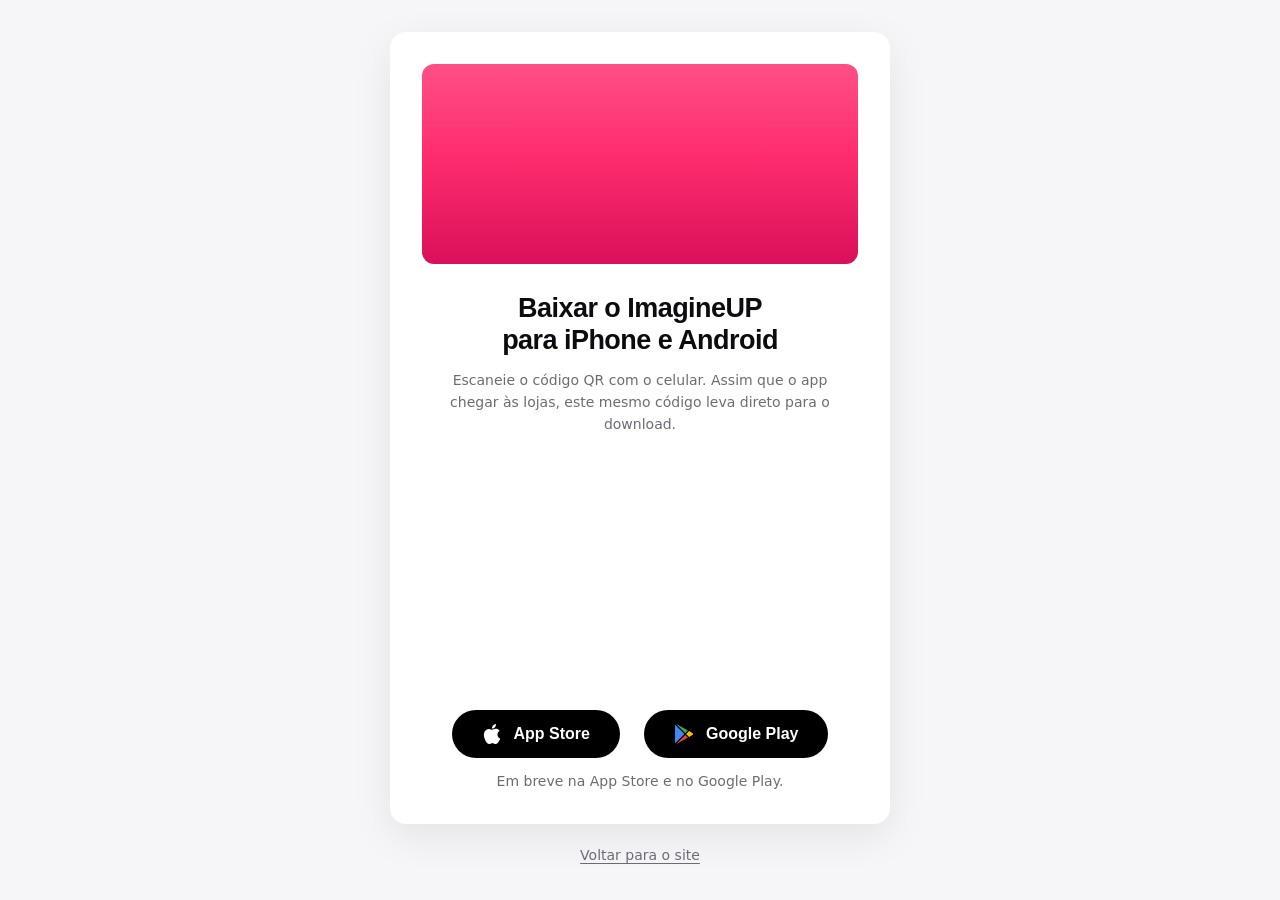
==== site/baixar/index.html @ e1087f92 "Links do app abrem a página Baixar, com o código de convite (UP-49) Os links de post, artista, agend" ====
<!doctype html>
<html lang="pt-BR">
<head>
  <meta charset="utf-8">
  <meta name="viewport" content="width=device-width, initial-scale=1">
  <title>Baixar o ImagineUP para iPhone e Android</title>
  <meta name="description" content="Baixe o ImagineUP, a central de fãs oficial dos artistas da Imagine Music, para iPhone e Android.">
  <meta name="theme-color" content="#F6F6F8">
  <link rel="icon" href="../assets/favicon.png" type="image/png" sizes="96x96">
  <link rel="apple-touch-icon" href="../apple-touch-icon.png">
  <link rel="manifest" href="../manifest.webmanifest">
  <meta property="og:type" content="website">
  <meta property="og:site_name" content="ImagineUP">
  <meta property="og:locale" content="pt_BR">
  <meta property="og:title" content="Baixar o ImagineUP para iPhone e Android">
  <meta property="og:description" content="Baixe o ImagineUP, a central de fãs oficial dos artistas da Imagine Music, para iPhone e Android.">
  <meta property="og:image" content="https://imagineup-painel.vercel.app/assets/compartilhar.jpg">
  <meta property="og:image:width" content="1200">
  <meta property="og:image:height" content="630">
  <meta property="og:image:alt" content="Seu fandom vale pontos: três celulares com telas do app ImagineUP">
  <meta name="twitter:card" content="summary_large_image">
  <link rel="preload" href="../assets/fontes/manrope.woff2" as="font" type="font/woff2" crossorigin>
  <link rel="preload" href="../assets/fontes/sora.woff2" as="font" type="font/woff2" crossorigin>
  <link rel="stylesheet" href="../assets/site.css">
</head>
<body class="download-page">
  <main class="baixar">
    <section class="download-card">
      <div class="download-banner" aria-hidden="true"><span class="seta"></span></div>
      <h1>Baixar o ImagineUP para iPhone e Android</h1>
      <p>Escaneie o código QR com o celular. Assim que o app chegar às lojas, este mesmo código leva direto para o download.</p>
      <div id="convite" class="download-convite" hidden>
        <p class="download-convite-titulo">Seu código de convite</p>
        <p id="convite-codigo" class="download-convite-codigo"></p>
        <button type="button" id="convite-copiar" class="download-convite-copiar">Copiar código</button>
        <p class="download-convite-dica">Ao criar sua conta no app, digite este código no campo “Código de convite”.</p>
        <p id="convite-aviso" class="download-convite-aviso" role="status"></p>
      </div>
      <div id="qr" class="download-qr" role="img" aria-label="Código QR que abre esta página no celular"></div>
      <div class="loja-pills">
        <a class="loja-pill" data-loja="ios">
          <svg viewBox="0 0 24 24" fill="#fff" aria-hidden="true"><path d="M12.152 6.896c-.948 0-2.415-1.078-3.96-1.04-2.04.027-3.91 1.183-4.961 3.014-2.117 3.675-.546 9.103 1.519 12.09 1.013 1.454 2.208 3.09 3.792 3.039 1.52-.065 2.09-.987 3.935-.987 1.831 0 2.35.987 3.96.948 1.637-.026 2.676-1.48 3.676-2.948 1.156-1.688 1.636-3.325 1.662-3.415-.039-.013-3.182-1.221-3.22-4.857-.026-3.04 2.48-4.494 2.597-4.559-1.429-2.09-3.623-2.324-4.39-2.376-2-.156-3.675 1.09-4.61 1.09zM15.53 3.83c.843-1.012 1.4-2.427 1.245-3.83-1.207.052-2.662.805-3.532 1.818-.78.896-1.454 2.338-1.273 3.714 1.338.104 2.715-.688 3.559-1.701"/></svg>
          App Store
        </a>
        <a class="loja-pill" data-loja="android">
          <svg viewBox="0 0 24 24" aria-hidden="true"><path fill="#4285F4" d="M1.337.924a1.486 1.486 0 0 0-.112.568v21.017c0 .217.045.419.124.6l11.155-11.087L1.337.924z"/><path fill="#34A853" d="M13.544 10.989l3.258-3.238L3.45.195a1.466 1.466 0 0 0-.946-.179l11.04 10.973z"/><path fill="#EA4335" d="M13.544 13.056l-11 10.933c.298.036.612-.016.906-.183l13.324-7.54-3.23-3.21z"/><path fill="#FBBC04" d="M22.018 13.298l-3.919 2.218-3.515-3.493 3.543-3.521 3.891 2.202a1.49 1.49 0 0 1 0 2.594z"/></svg>
          Google Play
        </a>
      </div>
      <p id="nota-lojas" class="download-nota">Em breve na App Store e no Google Play.</p>
    </section>
    <a class="download-voltar" href="../">Voltar para o site</a>
  </main>

  <script src="../assets/qrcode.min.js"></script>
  <script>
    // Links das lojas: preencher quando o app for publicado. Com eles preenchidos,
    // quem abre esta página (ou escaneia o QR) no celular vai direto para a loja
    // certa, e os botões passam a funcionar.
    const LOJAS = {
      ios: '',
      android: '',
    };

    // O código de convite que veio no link (?ref=), como o app e o servidor
    // aceitam: sem espaços nem hífens, em maiúsculas, de 3 a 64 letras, números
    // ou _ (o normalizeInviteCode do app). Fora disso, nenhum código.
    function codigoDoConvite() {
      const bruto = new URLSearchParams(location.search).get('ref');
      if (!bruto) return null;
      const compacto = bruto.replace(/[\s-]+/g, '');
      return /^[A-Za-z0-9_]{3,64}$/.test(compacto) ? compacto.toUpperCase() : null;
    }

    // Os links de post, artista, agenda e fã-clube que o app compartilha caem
    // aqui (site/vercel.json) até o app abrir direto pelo domínio. Sem o app
    // aberto pelo link, quem chega precisa ver o código para digitar no
    // cadastro, senão o convite se perde.
    function mostrarConvite(codigo) {
      document.getElementById('convite-codigo').textContent = codigo;
      document.getElementById('convite').hidden = false;
      const aviso = document.getElementById('convite-aviso');
      document.getElementById('convite-copiar').addEventListener('click', () => {
        if (!navigator.clipboard) { aviso.textContent = 'Selecione o código acima para copiar.'; return; }
        navigator.clipboard.writeText(codigo).then(
          () => { aviso.textContent = 'Código copiado.'; },
          () => { aviso.textContent = 'Selecione o código acima para copiar.'; },
        );
      });
    }

    (() => {
      const codigo = codigoDoConvite();
      if (codigo) mostrarConvite(codigo);

      const ua = navigator.userAgent;
      const ehIOS = /iPhone|iPad|iPod/.test(ua) || (navigator.platform === 'MacIntel' && navigator.maxTouchPoints > 1);
      const ehAndroid = /Android/.test(ua);
      // Com um código no link, a página fica: a pessoa vê o código antes de ir
      // à loja, e os botões levam a ela.
      if (!codigo && ehIOS && LOJAS.ios) { location.replace(LOJAS.ios); return; }
      if (!codigo && ehAndroid && LOJAS.android) { location.replace(LOJAS.android); return; }

      for (const botao of document.querySelectorAll('.loja-pill')) {
        const link = LOJAS[botao.dataset.loja];
        if (link) botao.href = link;
        else botao.setAttribute('aria-disabled', 'true');
      }
      if (LOJAS.ios && LOJAS.android) document.getElementById('nota-lojas').hidden = true;

      // O QR aponta para esta própria página, então vale em qualquer domínio
      // em que o site for publicado. Com o código, ele vai junto para o celular.
      const pagina = location.href.split('#')[0].split('?')[0];
      const destino = codigo ? `${pagina}?ref=${encodeURIComponent(codigo)}` : pagina;
      window.QRCode.toString(destino, {
        type: 'svg',
        margin: 0,
        errorCorrectionLevel: 'M',
        color: { dark: '#0B0B10', light: '#FFFFFF' },
      }).then((svg) => { document.getElementById('qr').innerHTML = svg; });
    })();
  </script>
</body>
</html>
---- site/assets/site.css ----
/* ImagineUP · site público (home, política de privacidade e termos de uso).
   Layout claro inspirado no site do GymRats; cores e fontes do app:
   rosa #FF2D6F, verde-limão #D6FF3F, escuro #0B0B10, Sora nos títulos e
   Manrope no texto. O iPhone vem do VitrineUP (iphone-modelo), convertido
   para unidades de contêiner para escalar em qualquer largura. */

/* Fontes servidas pelo próprio site, no lugar do Google Fonts: um arquivo
   variável de cada família, só com os caracteres latinos, que cobrem o
   português. Menos uma conexão antes de pintar a tela, e o IP de quem visita
   não vai para o Google. Licença SIL OFL 1.1 (fontes/LICENCA.txt). */
@font-face {
  font-family: Manrope;
  font-style: normal;
  font-weight: 400 800;
  font-display: swap;
  src: url(fontes/manrope.woff2) format("woff2");
  unicode-range: U+0000-00FF, U+0131, U+0152-0153, U+02BB-02BC, U+02C6, U+02DA, U+02DC, U+0304, U+0308, U+0329, U+2000-206F, U+20AC, U+2122, U+2191, U+2193, U+2212, U+2215, U+FEFF, U+FFFD;
}

@font-face {
  font-family: Sora;
  font-style: normal;
  font-weight: 700 800;
  font-display: swap;
  src: url(fontes/sora.woff2) format("woff2");
  unicode-range: U+0000-00FF, U+0131, U+0152-0153, U+02BB-02BC, U+02C6, U+02DA, U+02DC, U+0304, U+0308, U+0329, U+2000-206F, U+20AC, U+2122, U+2191, U+2193, U+2212, U+2215, U+FEFF, U+FFFD;
}

:root {
  color-scheme: light;
  --bg: #f6f6f8;
  --surface: #ffffff;
  --border: #e5e5eb;
  --ink: #0b0b10;
  --ink-2: #3b3b45;
  --ink-3: #6c6c78;
  --pink: #ff2d6f;        /* marca: áreas grandes, faixa e formas */
  --pink-strong: #d9105a; /* texto e botões sobre fundo claro: 4,65:1 no fundo e 5:1 no branco (AA) */
  --lime: #d6ff3f;
  --dark: #0b0b10;
  --gutter: 16px;
  --measure: 760px;
  --wide: 1120px;
}

*,
*::before,
*::after {
  box-sizing: border-box;
}

html {
  -webkit-text-size-adjust: 100%;
  scroll-behavior: smooth;
  scroll-padding-top: 96px;
  overflow-x: clip;
}

body {
  margin: 0;
  overflow-x: clip;
  background: var(--bg);
  color: var(--ink-2);
  font: 400 16px/1.7 Manrope, system-ui, -apple-system, "Segoe UI", sans-serif;
  overflow-wrap: break-word;
}

img {
  display: block;
  max-width: 100%;
}

a {
  color: var(--pink-strong);
  text-decoration: underline;
  text-underline-offset: 3px;
  text-decoration-thickness: 1px;
}

a:hover {
  color: var(--ink);
}

a:focus-visible,
.btn:focus-visible {
  outline: 2px solid var(--ink);
  outline-offset: 3px;
  border-radius: 6px;
}

strong {
  color: var(--ink);
  font-weight: 700;
}

.skip-link {
  position: absolute;
  left: var(--gutter);
  top: -48px;
  z-index: 50;
  padding: 8px 14px;
  border-radius: 10px;
  background: var(--ink);
  color: #fff;
  font-weight: 700;
  text-decoration: none;
}

.skip-link:focus {
  top: 12px;
}

.wrap {
  width: 100%;
  max-width: calc(var(--measure) + 2 * var(--gutter));
  margin: 0 auto;
  padding: 0 var(--gutter);
}

.wrap--wide {
  max-width: calc(var(--wide) + 2 * var(--gutter));
}

/* Botões */

.btn {
  display: inline-flex;
  align-items: center;
  gap: 8px;
  padding: 13px 26px;
  border-radius: 999px;
  background: var(--pink-strong);
  color: #fff;
  font: 800 17px/1 Manrope, sans-serif;
  text-decoration: none;
  transition: background 0.15s ease, transform 0.15s ease;
}

.btn:hover {
  background: #c40c4f;
  color: #fff;
  transform: translateY(-1px);
}

.btn--sm {
  padding: 10px 18px;
  font-size: 14px;
}

/* botão branco sobre o fundo claro, como o "Explorar recursos" */
.btn--claro {
  background: var(--surface);
  color: var(--ink);
  box-shadow: 0 1px 2px rgba(11, 11, 16, 0.06);
}

.btn--claro:hover {
  background: var(--surface);
  color: var(--ink);
  box-shadow: 0 8px 20px rgba(11, 11, 16, 0.1);
}

/* Pulso discreto: um brilho rosa sai da borda do botão, se afasta e some, e
   o botão fica parado. A sombra só existe do lado de fora da borda, então a
   cor do botão não muda. */
.btn--pulso {
  position: relative;
  isolation: isolate;
}

.btn--pulso::before {
  content: "";
  position: absolute;
  inset: 0;
  z-index: -1;
  border-radius: inherit;
  animation: pulso 2.8s cubic-bezier(0.22, 1, 0.36, 1) infinite;
}

@keyframes pulso {
  0% {
    box-shadow: 0 0 0 0 rgba(255, 45, 111, 0.3);
  }

  70%,
  100% {
    box-shadow: 0 0 6px 14px rgba(255, 45, 111, 0);
  }
}

@media (prefers-reduced-motion: reduce) {
  .btn--pulso::before {
    animation: none;
  }
}

/* Cabeçalho */

.site-header {
  position: sticky;
  top: 0;
  z-index: 30;
  background: rgba(246, 246, 248, 0.86);
  backdrop-filter: blur(12px);
  -webkit-backdrop-filter: blur(12px);
}

.site-header-inner {
  display: grid;
  grid-template-columns: 1fr auto;
  align-items: center;
  gap: 16px;
  min-height: 72px;
}

.lockup {
  display: inline-flex;
  align-items: flex-end;
  gap: 6px;
  justify-self: start;
  text-decoration: none;
}

.lockup img {
  height: 17px;
  width: auto;
  filter: brightness(0); /* o logo original é branco */
}

.lockup span {
  font: 800 17px/1 Sora, Manrope, sans-serif;
  color: var(--pink-strong);
  letter-spacing: -0.4px;
}

.site-nav {
  display: none;
  gap: 8px;
}

.site-nav a {
  padding: 8px 12px;
  border-radius: 999px;
  color: var(--ink-2);
  font-size: 15px;
  font-weight: 600;
  text-decoration: none;
}

.site-nav a:hover {
  color: var(--ink);
  background: rgba(11, 11, 16, 0.05);
}

.site-nav a[aria-current="page"] {
  color: var(--ink);
  background: rgba(11, 11, 16, 0.07);
}

.site-cta {
  justify-self: end;
}

@media (min-width: 820px) {
  .site-header-inner {
    grid-template-columns: 1fr auto 1fr;
  }

  .site-nav {
    display: flex;
  }
}

/* Marca: a seta do "e" do logo Imagine. A imagem é só a forma; a cor vem do
   background, e o translate compensa a ponta, que pesa pouco, para a seta
   parecer centralizada. */
.seta {
  display: inline-block;
  width: 0.9em;
  height: 1em;
  background: var(--pink-strong);
  transform: translateX(0.07em);
  -webkit-mask: url(seta.png) center / contain no-repeat;
  mask: url(seta.png) center / contain no-repeat;
}

/* iPhone (VitrineUP, iphone-modelo) */

.iphone {
  position: relative;
  margin: 0;
  width: 100%;
  aspect-ratio: 390 / 844;
  container-type: inline-size;
  border: 1px solid #77777a;
  border-radius: 16% / 7.4%;
  background: linear-gradient(115deg, #a4a3a0 0%, #4a4a4c 13%, #1d1d20 35%, #626264 72%, #b0aeaa 100%);
  box-shadow: 0 30px 40px -18px rgba(36, 22, 9, 0.45), 0 4px 7px rgba(0, 0, 0, 0.2), inset 0 0 0 1px rgba(219, 217, 208, 0.4);
  isolation: isolate;
}

.iphone::before {
  content: "";
  position: absolute;
  inset: 2px;
  border: 1px solid #080809;
  border-radius: inherit;
  background: #080809;
  box-shadow: inset 0 0 0 1px rgba(111, 111, 114, 0.27);
}

.iphone-tela {
  position: absolute;
  inset: 1.8cqw;
  overflow: hidden;
  border-radius: 14.6% / 6.75%;
  background: var(--dark);
}

.iphone-tela img {
  position: absolute;
  inset: 0;
  width: 100%;
  height: 100%;
  object-fit: cover;
  object-position: top center;
}

.iphone-status {
  position: absolute;
  z-index: 2;
  top: 0;
  left: 0;
  right: 0;
  display: flex;
  height: 10.8cqw;
  align-items: center;
  justify-content: space-between;
  padding: 0 5.4cqw 0 7cqw;
  color: #fff;
}

.iphone-status b {
  font: 700 3cqw/1 -apple-system, "SF Pro Text", Arial, sans-serif;
  letter-spacing: -0.02em;
}

.iphone-icones {
  display: flex;
  align-items: center;
  gap: 1.1cqw;
}

.iphone-icones svg {
  width: 3.9cqw;
  height: auto;
}

.iphone-icones i {
  position: relative;
  width: 4.8cqw;
  height: 2.4cqw;
  border: 0.28cqw solid currentColor;
  border-radius: 0.7cqw;
}

.iphone-icones i::before {
  content: "";
  position: absolute;
  inset: 0.3cqw;
  border-radius: 0.3cqw;
  background: currentColor;
}

.iphone-ilha {
  position: absolute;
  z-index: 3;
  top: 2.3cqw;
  left: 50%;
  width: 29%;
  height: 5.9cqw;
  border-radius: 999px;
  background: #010102;
  transform: translateX(-50%);
  box-shadow: inset 0 0 0 1px #19191c;
}

.iphone-ilha::after {
  content: "";
  position: absolute;
  top: 1.9cqw;
  right: 2.1cqw;
  width: 2.1cqw;
  height: 2.1cqw;
  border-radius: 50%;
  background: radial-gradient(circle at 35% 30%, #355379, #071020 55%, #010308);
  box-shadow: 0 0 0 0.5cqw #141721;
}

.iphone-gesto {
  position: absolute;
  z-index: 2;
  bottom: 1.4cqw;
  left: 50%;
  width: 35%;
  height: 0.9cqw;
  border-radius: 999px;
  background: rgba(255, 255, 255, 0.85);
  transform: translateX(-50%);
}

.iphone-botao {
  position: absolute;
  left: -3px;
  width: 3px;
  border: 1px solid #4b4b4e;
  border-radius: 2px 0 0 2px;
  background: linear-gradient(90deg, #777779, #272729);
}

.iphone-acao { top: 16%; height: 4%; }
.iphone-volume-mais { top: 24%; height: 7%; }
.iphone-volume-menos { top: 33%; height: 7%; }
.iphone-ligar {
  top: 26%;
  left: auto;
  right: -3px;
  height: 12%;
  border-radius: 0 2px 2px 0;
  background: linear-gradient(90deg, #262629, #777779);
}

/* Home · abertura */

.hero {
  padding: clamp(56px, 11vw, 120px) 0 clamp(28px, 5vw, 56px);
  text-align: center;
}

.hero h1 {
  margin: 0 auto;
  max-width: 26ch;
  font: 800 clamp(40px, 6vw, 66px) / 1.02 Sora, Manrope, sans-serif;
  letter-spacing: -0.04em;
  color: var(--ink);
  text-wrap: balance;
}

.hero p {
  max-width: 34em;
  margin: 22px auto 0;
  font-size: clamp(17px, 2.2vw, 19px);
  line-height: 1.6;
  color: var(--ink-2);
}

.hero .btn {
  margin-top: 30px;
}

/* Home · trio de celulares sobre a faixa colorida */

/* A cor da faixa é um OKLCH montado com estas três variáveis. Registradas,
   elas são animadas como números, e o script do carrossel leva o matiz pelo
   caminho mais curto da roda de cores. Os valores iniciais são o lima do
   cartão de missão (#d6ff3f), a cor da tela inicial, que abre na frente. */
@property --faixa-l {
  syntax: "<number>";
  inherits: true;
  initial-value: 0.9391;
}

@property --faixa-c {
  syntax: "<number>";
  inherits: true;
  initial-value: 0.208;
}

@property --faixa-h {
  syntax: "<number>";
  inherits: true;
  initial-value: 121.39;
}

.showcase {
  --w: clamp(196px, 25vw, 300px);
  --h: calc(var(--w) * 844 / 390);
  --acima: calc(var(--h) * 0.42);
  --faixa-texto: #fff;
  position: relative;
  /* Corta só na horizontal: esconde o balanço lateral dos celulares nas
     telas estreitas e deixa o celular subir acima da seção quando flutua.
     Navegador sem "clip" fica no "hidden", que também corta em cima. */
  overflow: hidden;
  overflow-x: clip;
  overflow-y: visible;
  padding: 0 0 clamp(40px, 6vw, 72px);
  /* mesma duração e curva da volta dos celulares */
  transition:
    --faixa-l 1.3s cubic-bezier(0.37, 0, 0.63, 1),
    --faixa-c 1.3s cubic-bezier(0.37, 0, 0.63, 1),
    --faixa-h 1.3s cubic-bezier(0.37, 0, 0.63, 1);
}

/* na faixa lima, texto branco não tem contraste */
.showcase[data-tela="inicio"] {
  --faixa-texto: var(--ink);
}

/* Listras finas na diagonal, como as do cartão de missão do app: linhas
   um pouco mais escuras que a cor da faixa, a uns 60 graus. */
.showcase::before {
  content: "";
  position: absolute;
  top: var(--acima);
  right: 0;
  bottom: 0;
  left: 0;
  background-image: repeating-linear-gradient(120deg, rgba(11, 11, 16, 0.07) 0 4px, transparent 5px 16px);
  background-color: oklch(var(--faixa-l) var(--faixa-c) var(--faixa-h));
}

/* navegador sem OKLCH: a cor troca direto, sem passar pelas intermediárias */
@supports not (color: oklch(0 0 0)) {
  .showcase[data-tela="inicio"]::before {
    background-color: var(--lime);
  }

  .showcase[data-tela="ranking"]::before {
    background-color: var(--pink);
  }

  .showcase[data-tela="artista"]::before {
    background-color: #e8553d;
  }
}

/* minmax(0, 1fr): sem isso o trio, mais largo que a tela no celular,
   alarga a coluna e empurra o texto da faixa para fora da tela. */
.showcase-inner {
  position: relative;
  display: grid;
  grid-template-columns: minmax(0, 1fr);
  grid-template-rows: var(--acima) auto auto auto;
  justify-items: center;
}

/* left + translate centraliza mesmo quando o trio transborda a célula;
   os celulares laterais ficam cortados na borda da tela. */
.trio {
  grid-column: 1;
  grid-row: 1 / 3;
  justify-self: start;
  position: relative;
  left: 50%;
  width: calc(var(--w) * 1.9);
  height: var(--h);
  transform: translateX(-50%);
}

/* Carrossel do trio: os três celulares ficam num círculo visto de frente e
   o script da home gira o círculo quadro a quadro. Estas são as posições em
   que ele para (e as que valem sem JavaScript); a conta do script chega
   exatamente nelas. */
.trio .iphone {
  position: absolute;
  top: 0;
  left: 50%;
  width: var(--w);
  transform: translateX(-50%);
}

.trio .iphone[data-pos="centro"] {
  z-index: 3;
}

.trio .iphone[data-pos="esq"] {
  transform: translate(-104%, -2%) scale(0.82);
  z-index: 2;
}

.trio .iphone[data-pos="dir"] {
  transform: translate(4%, -2%) scale(0.82);
  z-index: 1;
}

/* Flutuação: cada celular sobe e desce devagar e balança um pouco no
   próprio eixo, fora de sincronia com os outros (6 s e 9 s, com começos
   diferentes). Usa as propriedades translate e rotate, que se somam ao
   transform que o carrossel escreve a cada quadro, então as duas coisas
   não se atrapalham. O botão de pausa também para a flutuação. */
.trio .iphone {
  animation:
    flutuar 6s ease-in-out infinite,
    balancar 9s ease-in-out infinite;
}

.trio .iphone:nth-child(2) {
  animation-delay: -2s, -5s;
}

.trio .iphone:nth-child(3) {
  animation-delay: -4s, -2.5s;
}

.trio.parado .iphone {
  animation-play-state: paused;
}

@keyframes flutuar {
  0%,
  100% {
    translate: 0 0;
  }

  50% {
    translate: 0 -1.5%;
  }
}

@keyframes balancar {
  0%,
  100% {
    rotate: -0.6deg;
  }

  50% {
    rotate: 0.6deg;
  }
}

@media (prefers-reduced-motion: reduce) {
  .trio .iphone {
    animation: none;
  }
}

.trio-pausa {
  position: absolute;
  z-index: 5;
  right: calc(max(0px, (100% - var(--wide) - 2 * var(--gutter)) / 2) + var(--gutter));
  bottom: 16px;
  display: flex;
  width: 36px;
  height: 36px;
  align-items: center;
  justify-content: center;
  padding: 0;
  border: 0;
  border-radius: 50%;
  background: rgba(255, 255, 255, 0.92);
  color: var(--ink);
  box-shadow: 0 4px 12px rgba(0, 0, 0, 0.15);
  cursor: pointer;
}

.trio-pausa:hover {
  background: #fff;
}

.trio-pausa:focus-visible {
  outline: 2px solid var(--faixa-texto);
  outline-offset: 3px;
}

.trio-pausa svg {
  width: 14px;
  height: 14px;
}

.trio-pausa .icone-play,
.trio-pausa[aria-pressed="true"] .icone-pausa {
  display: none;
}

.trio-pausa[aria-pressed="true"] .icone-play {
  display: block;
}

.showcase-claim,
.showcase-stores {
  margin: 0;
  color: var(--faixa-texto);
  text-align: center;
  transition: color 1.3s cubic-bezier(0.37, 0, 0.63, 1);
}

/* As três frases ficam empilhadas na mesma célula, então a altura é a da
   maior e nada pula quando elas trocam. */
.showcase-claim {
  display: grid;
  grid-row: 3;
  padding-top: 32px;
  font: 800 clamp(24px, 2.1vw, 28px) / 1.2 Sora, Manrope, sans-serif;
  letter-spacing: -0.02em;
}

.showcase-claim span {
  display: block;
  margin-top: 10px;
  font: 700 19px/1.4 Manrope, sans-serif;
  letter-spacing: 0;
}

/* A frase que sai sobe e some; a que entra vem de baixo, um pouco depois,
   com um desfoque que se desfaz. */
.showcase-claim .claim {
  grid-area: 1 / 1;
  margin: 0;
  opacity: 0;
  transform: translateY(16px);
  filter: blur(6px);
  transition:
    opacity 0.5s cubic-bezier(0.37, 0, 0.63, 1),
    transform 0.8s cubic-bezier(0.22, 1, 0.36, 1),
    filter 0.5s cubic-bezier(0.37, 0, 0.63, 1);
}

.showcase-claim .claim[data-estado="ativo"] {
  opacity: 1;
  transform: none;
  filter: none;
  transition-delay: 0.35s;
}

.showcase-claim .claim[data-estado="saindo"] {
  transform: translateY(-16px);
}

@media (prefers-reduced-motion: reduce) {
  .showcase-claim .claim {
    transform: none;
    filter: none;
  }
}

.showcase-stores {
  grid-row: 4;
  padding-top: 14px;
  font: 700 19px/1.4 Manrope, sans-serif;
}

.showcase-stores strong {
  color: inherit;
  font-weight: 800;
}

@media (min-width: 900px) {
  .showcase-inner {
    grid-template-columns: 1fr auto 1fr;
    grid-template-rows: var(--acima) auto;
    column-gap: 24px;
    align-items: center;
  }

  .trio {
    grid-column: 2;
  }

  .showcase-claim {
    grid-column: 1;
    grid-row: 2;
    padding-top: 0;
    max-width: 12em;
  }

  .showcase-stores {
    grid-column: 3;
    grid-row: 2;
    padding-top: 0;
    max-width: 10em;
  }
}

/* Home · funcionalidades */

.features {
  padding: clamp(64px, 10vw, 128px) 0 clamp(24px, 4vw, 48px);
}

.features .wrap {
  display: grid;
  gap: clamp(48px, 8vw, 88px);
}

.feature {
  display: grid;
  grid-template-columns: 1fr;
  gap: 24px;
  align-items: center;
  width: 100%;
  max-width: 940px;
  margin: 0 auto;
}

.feature--card {
  padding: clamp(28px, 5vw, 56px);
  border-radius: 28px;
  background: var(--surface);
}

/* Os títulos cabem sempre em uma linha: o tamanho acompanha a largura da
   coluna, e quem manda é o mais longo, "Pontos viram experiências", que
   fica no cartão (coluna mais estreita). Todos usam o mesmo tamanho. */
.feature h2 {
  margin: 0 0 14px;
  font: 800 clamp(16px, calc(7.4vw - 7px), 28px) / 1.15 Sora, Manrope, sans-serif;
  letter-spacing: -0.025em;
  color: var(--ink);
}

.feature p {
  margin: 0 0 12px;
  font-size: 17px;
  line-height: 1.65;
}

.feature-media {
  position: relative;
  display: flex;
  justify-content: center;
  align-items: center;
  padding: clamp(20px, 4vw, 40px) 0;
}

.feature-media .iphone {
  z-index: 1;
  width: clamp(200px, 23vw, 250px);
}

.blob {
  position: absolute;
  z-index: 0;
  top: 50%;
  left: 50%;
  width: clamp(250px, 31vw, 350px);
  aspect-ratio: 1;
  border-radius: 43% 57% 62% 38% / 46% 38% 62% 54%;
  background: var(--pink);
  transform: translate(-50%, -48%) rotate(var(--giro, 0deg));
}

.blob--lima {
  background: var(--lime);
}

/* Enfeite das funcionalidades: as três barras inclinadas */
.bars {
  display: inline-flex;
  gap: 0.035em;
  transform: skewX(-22deg);
}

.bars i {
  width: 0.09em;
  height: 0.5em;
  background: var(--pink-strong);
}

.bars i:nth-child(2) {
  opacity: 0.6;
}

.bars i:nth-child(3) {
  opacity: 0.28;
}

.feature-media .bars {
  position: absolute;
  z-index: 2;
  font-size: clamp(56px, 7vw, 80px);
}

.feature-media .bars--baixo {
  bottom: 10%;
  left: 8%;
}

.feature-media .bars--cima {
  top: 12%;
  right: 8%;
}

.bars--escuro i {
  background: var(--ink);
}

@media (min-width: 760px) {
  .feature {
    grid-template-columns: 1fr 1fr;
    gap: 56px;
  }

  /* em duas colunas, cada uma tem metade da largura */
  .feature h2 {
    font-size: clamp(16px, calc(3.3vw - 3.5px), 28px);
  }

  .feature--invertida .feature-media {
    order: -1;
  }
}

/* Home · baixar */

.download {
  padding: clamp(64px, 10vw, 120px) 0 clamp(64px, 9vw, 104px);
  text-align: center;
}

.download h2 {
  margin: 0;
  font: 800 clamp(32px, 5vw, 50px) / 1.05 Sora, Manrope, sans-serif;
  letter-spacing: -0.035em;
  color: var(--ink);
}

.download p {
  max-width: 36em;
  margin: 18px auto 0;
  font-size: 17px;
}

.stores {
  display: flex;
  flex-wrap: wrap;
  justify-content: center;
  gap: 12px;
  margin: 30px 0 0;
  padding: 0;
  list-style: none;
}

/* mesmo desenho dos selos oficiais: ícone da loja à esquerda, texto ao lado */
.stores li {
  display: flex;
  align-items: center;
  gap: 12px;
  min-width: 204px;
  padding: 11px 20px 11px 16px;
  border-radius: 14px;
  background: var(--dark);
  color: rgba(255, 255, 255, 0.72);
  font-size: 12px;
  line-height: 1.3;
  text-align: left;
}

.stores li span {
  display: flex;
  flex-direction: column;
}

.stores li strong {
  color: #fff;
  font: 700 18px/1.2 Sora, Manrope, sans-serif;
}

.store-icon {
  flex: none;
  width: 26px;
  height: 26px;
}

/* Documentos */

.doc {
  padding: clamp(40px, 8vw, 72px) 0 32px;
}

.doc h1 {
  margin: 0;
  font: 800 clamp(34px, 7vw, 52px) / 1.05 Sora, Manrope, sans-serif;
  letter-spacing: -0.035em;
  color: var(--ink);
}

.doc > p,
.doc section p {
  margin: 0 0 14px;
}

.doc .updated {
  margin: 14px 0 0;
  color: var(--ink-3);
  font-size: 14px;
}

.doc .intro {
  margin-top: 28px;
}

.summary {
  margin: 28px 0;
  padding: 20px 22px;
  border-left: 4px solid var(--pink);
  border-radius: 0 16px 16px 0;
  background: var(--surface);
}

.summary h2 {
  margin: 0 0 10px;
  font: 700 17px/1.3 Sora, Manrope, sans-serif;
  color: var(--ink);
}

.doc .summary ul {
  margin: 0;
}

.toc {
  margin: 28px 0 8px;
  padding: 20px 22px;
  border: 1px solid var(--border);
  border-radius: 16px;
  background: var(--surface);
}

.toc h2 {
  margin: 0 0 10px;
  font: 700 15px/1.3 Sora, Manrope, sans-serif;
  color: var(--ink);
}

.toc ol {
  margin: 0;
  padding-left: 22px;
  columns: 1;
  font-size: 15px;
}

/* padding em vez de margin: a margem do primeiro item some na quebra de
   coluna e desalinha as duas colunas. */
.doc .toc li {
  margin: 0;
  padding: 3px 0;
  break-inside: avoid;
}

.toc a {
  color: var(--ink-2);
  text-decoration: none;
}

.toc a:hover {
  color: var(--pink-strong);
  text-decoration: underline;
}

@media (min-width: 720px) {
  .toc ol {
    columns: 2;
    column-gap: 32px;
  }
}

.doc section {
  margin-top: 40px;
}

.doc section h2 {
  margin: 0 0 14px;
  font: 700 21px/1.3 Sora, Manrope, sans-serif;
  letter-spacing: -0.015em;
  color: var(--ink);
}

.doc section h3 {
  margin: 22px 0 8px;
  font: 700 16px/1.4 Manrope, sans-serif;
  color: var(--ink);
}

.doc ul {
  margin: 0 0 14px;
  padding-left: 22px;
}

.doc li {
  margin: 6px 0;
}

.doc li::marker {
  color: var(--pink-strong);
}

.company {
  margin: 0;
  padding: 18px 22px;
  border-radius: 16px;
  background: var(--surface);
  font-style: normal;
}

.doc .company p {
  margin: 2px 0;
}

.doc-links {
  display: flex;
  flex-wrap: wrap;
  gap: 8px 20px;
  margin-top: 48px;
  padding-top: 20px;
  border-top: 1px solid var(--border);
  font-size: 15px;
}

/* Rodapé */

.site-footer {
  padding: 0 var(--gutter) 20px;
}

/* mesmo padrão do rodapé do GymRats: quatro colunas de links, linha
   divisória, copyright à esquerda e redes sociais à direita */
.footer-card {
  max-width: var(--wide);
  margin: 0 auto;
  padding: 44px clamp(20px, 5vw, 56px) 22px;
  border-radius: 28px;
  background: var(--surface);
  font-size: 15px;
}

.footer-cols {
  display: grid;
  grid-template-columns: repeat(2, minmax(0, 1fr));
  gap: 36px 24px;
}

.footer-cols h2 {
  margin: 0 0 20px;
  font: 700 15px/1.3 Sora, Manrope, sans-serif;
  color: var(--ink);
}

.footer-cols ul {
  margin: 0;
  padding: 0;
  list-style: none;
}

.footer-cols li + li {
  margin-top: 14px;
}

.footer-cols a {
  color: var(--ink-3);
  text-decoration: none;
}

.footer-cols a:hover {
  color: var(--ink);
  text-decoration: underline;
}

.footer-bottom {
  display: flex;
  flex-wrap: wrap;
  align-items: center;
  justify-content: space-between;
  gap: 12px 24px;
  margin-top: 44px;
  padding-top: 20px;
  border-top: 1px solid var(--border);
  color: var(--ink-3);
  font-size: 13px;
}

.footer-bottom p {
  margin: 0;
}

.social {
  display: flex;
  gap: 18px;
  margin: 0;
  padding: 0;
  list-style: none;
}

.social a {
  display: flex;
  color: var(--ink-3);
}

.social a:hover {
  color: var(--ink);
}

.social svg {
  width: 20px;
  height: 20px;
}

@media (min-width: 860px) {
  .footer-cols {
    grid-template-columns: repeat(4, minmax(0, 1fr));
  }
}

/* Utilitários */

[hidden] {
  display: none !important;
}

.visually-hidden {
  position: absolute;
  width: 1px;
  height: 1px;
  overflow: hidden;
  clip: rect(0 0 0 0);
  white-space: nowrap;
}

/* Fale conosco (mesmo padrão da página de contato do GymRats) */

.page-card {
  max-width: 900px;
  margin: clamp(32px, 6vw, 72px) auto clamp(72px, 14vw, 200px);
  padding: clamp(22px, 4vw, 36px);
  border-radius: 18px;
  background: var(--surface);
}

.page-card h1 {
  margin: 0;
  font: 800 clamp(30px, 4vw, 38px) / 1.1 Sora, Manrope, sans-serif;
  letter-spacing: -0.025em;
  color: var(--ink);
  text-wrap: balance;
}

.page-card > p {
  margin: 10px 0 0;
  font-size: 18px;
  color: var(--ink-2);
}

.contact-list {
  display: grid;
  gap: 18px 40px;
  margin: 28px 0 6px;
  padding: 0;
  list-style: none;
}

.contact-list a {
  display: flex;
  align-items: center;
  gap: 14px;
  color: var(--ink);
  font-size: 19px;
  text-decoration: none;
}

.contact-list a:hover span {
  text-decoration: underline;
  text-underline-offset: 4px;
}

.contact-list svg {
  flex: none;
  width: 32px;
  height: 32px;
}

@media (min-width: 720px) {
  .contact-list {
    grid-template-columns: 1fr 1fr;
  }
}

/* Sobre (mesmo padrão da página Sobre do GymRats): faixa de imagens e carta */

.about-strip {
  overflow: hidden;
  padding-top: clamp(24px, 4vw, 44px);
}

/* mais larga que a tela de propósito: centralizada e cortada nas bordas */
.about-strip-inner {
  position: relative;
  left: 50%;
  display: flex;
  gap: 32px;
  width: max-content;
  transform: translateX(-50%);
}

.about-strip img {
  flex: none;
  width: var(--w, 168px);
  height: 224px;
  border-radius: 8px;
  object-fit: cover;
  box-shadow: 0 8px 20px rgba(11, 11, 16, 0.1);
}

.about-card {
  max-width: 1020px;
  margin-top: clamp(28px, 4vw, 40px);
}

.about-card h1 {
  margin-bottom: 26px;
}

.about-card > p {
  margin: 0 0 22px;
  font-size: 17px;
  line-height: 1.75;
}

.about-card > p:last-child {
  margin-bottom: 4px;
}

@media (max-width: 700px) {
  .about-strip-inner {
    gap: 14px;
  }

  .about-strip img {
    width: calc(var(--w, 168px) * 0.66);
    height: 150px;
  }
}

/* Novidades (mesmo padrão da página de novidades do GymRats) */

.news-card {
  max-width: 1020px;
}

.news-post + .news-post {
  margin-top: 40px;
  padding-top: 32px;
  border-top: 1px solid var(--border);
}

.news-post h2 {
  margin: 20px 0 2px;
  font: 700 clamp(19px, 2.2vw, 22px) / 1.3 Sora, Manrope, sans-serif;
  letter-spacing: -0.01em;
  color: var(--ink);
}

.news-post time {
  display: block;
  margin-bottom: 26px;
  color: var(--ink-3);
  font-size: 16px;
}

.news-post p {
  margin: 0 0 22px;
  font-size: 16.5px;
  line-height: 1.7;
}

.news-post ul {
  margin: -12px 0 22px;
  padding-left: 22px;
  font-size: 16.5px;
}

.news-post li {
  margin: 4px 0;
}

.news-post li::marker {
  color: var(--pink-strong);
}

.news-post a {
  font-weight: 700;
  text-decoration: none;
}

.news-post a:hover {
  text-decoration: underline;
}

/* colagem de telas, no lugar da colagem de fotos do post do GymRats */
/* minmax(0, 1fr): com 1fr a altura natural das imagens alarga a primeira fileira */
.news-collage {
  position: relative;
  display: grid;
  grid-template-columns: repeat(3, minmax(0, 1fr));
  grid-template-rows: repeat(2, minmax(0, 1fr));
  gap: 2px;
  width: min(100%, 340px);
  aspect-ratio: 1;
  margin: 4px auto 30px;
  overflow: hidden;
  border-radius: 12px;
  background: var(--dark);
}

.news-collage img {
  width: 100%;
  height: 100%;
  min-height: 0;
  object-fit: cover;
}

.news-collage::after {
  content: "";
  position: absolute;
  inset: 0;
  background: linear-gradient(180deg, rgba(11, 11, 16, 0.55) 0%, transparent 26%, transparent 55%, rgba(11, 11, 16, 0.92) 100%);
}

.news-collage-top,
.news-collage-bottom {
  position: absolute;
  z-index: 1;
  left: 12px;
  right: 12px;
  color: #fff;
}

.news-collage-top {
  top: 12px;
  display: flex;
  align-items: center;
  gap: 8px;
  font: 700 15px/1 Sora, Manrope, sans-serif;
}

.news-collage-top .marca {
  display: flex;
  align-items: center;
  justify-content: center;
  width: 26px;
  height: 26px;
  border-radius: 7px;
  background: var(--pink);
}

.news-collage-top .marca .seta {
  font-size: 15px;
  background: #fff;
}

.news-collage-bottom {
  bottom: 12px;
}

.news-collage-bottom strong {
  display: block;
  color: #fff;
  font: 800 17px/1.2 Sora, Manrope, sans-serif;
}

.news-collage-bottom span {
  display: block;
  margin-top: 6px;
  color: rgba(255, 255, 255, 0.85);
  font-size: 12.5px;
}

/* Baixar (mesmo padrão da página de download do GymRats): cartão com QR */

.download-page {
  display: flex;
  min-height: 100vh;
  min-height: 100dvh;
  align-items: center;
  justify-content: center;
  padding: 24px var(--gutter);
}

/* "baixar" e não "download": .download já é a seção de download da home */
.baixar {
  display: flex;
  flex-direction: column;
  align-items: center;
  gap: 20px;
  width: 100%;
}

.download-card {
  width: min(100%, 500px);
  padding: clamp(20px, 5vw, 32px);
  border-radius: 16px;
  background: var(--surface);
  box-shadow: 0 12px 40px rgba(11, 11, 16, 0.08);
  text-align: center;
}

.download-banner {
  display: flex;
  height: clamp(160px, 40vw, 200px);
  align-items: center;
  justify-content: center;
  border-radius: 12px;
  background: linear-gradient(180deg, #ff4f86 0%, var(--pink) 45%, var(--pink-strong) 100%);
}

.download-banner .seta {
  font-size: clamp(64px, 16vw, 80px);
  background: #fff;
}

.download-card h1 {
  margin: 28px 0 0;
  font: 800 clamp(22px, 3vw, 27px) / 1.2 Sora, Manrope, sans-serif;
  letter-spacing: -0.02em;
  color: var(--ink);
  text-wrap: balance;
}

.download-card > p {
  max-width: 30em;
  margin: 12px auto 0;
  color: var(--ink-3);
  font-size: 14px;
  line-height: 1.6;
}

/* O código de convite, quando a página abre por um link do app (?ref=) */
.download-convite {
  margin: 20px auto 0;
  padding: 16px;
  border-radius: 12px;
  background: #fff0f5;
}

.download-convite-titulo {
  margin: 0;
  color: var(--ink-2);
  font-size: 13px;
  font-weight: 700;
}

.download-convite-codigo {
  margin: 6px 0 0;
  font: 800 clamp(22px, 6vw, 28px) / 1.2 Sora, Manrope, sans-serif;
  letter-spacing: 0.06em;
  color: var(--ink);
  overflow-wrap: anywhere;
  user-select: all;
}

.download-convite-copiar {
  margin-top: 12px;
  padding: 10px 20px;
  border: 1px solid var(--pink-strong);
  border-radius: 999px;
  background: var(--surface);
  color: var(--pink-strong);
  font: 700 14px/1 Manrope, sans-serif;
  cursor: pointer;
}

.download-convite-copiar:hover {
  background: #ffe3ec;
}

.download-convite-dica {
  margin: 12px 0 0;
  color: var(--ink-3);
  font-size: 13px;
  line-height: 1.5;
}

.download-convite-aviso {
  margin: 6px 0 0;
  color: var(--ink-2);
  font-size: 13px;
}

.download-qr {
  width: min(220px, 66vw);
  aspect-ratio: 1;
  margin: 24px auto 0;
}

.download-qr svg {
  display: block;
  width: 100%;
  height: 100%;
}

.loja-pills {
  display: flex;
  flex-wrap: wrap;
  justify-content: center;
  gap: 16px 24px;
  margin-top: 30px;
}

.loja-pill {
  display: inline-flex;
  align-items: center;
  gap: 12px;
  padding: 14px 30px;
  border-radius: 999px;
  background: #000;
  color: #fff;
  font: 700 16px/1 Manrope, sans-serif;
  text-decoration: none;
}

.loja-pill:hover {
  color: #fff;
  background: #1f1f24;
}

.loja-pill svg {
  flex: none;
  width: 20px;
  height: 20px;
}

/* sem link da loja (antes da publicação) o botão fica só como indicação */
.loja-pill:not([href]) {
  cursor: default;
}

.loja-pill:not([href]):hover {
  background: #000;
}

.download-nota {
  margin: 14px 0 0;
  color: var(--ink-3);
  font-size: 13px;
}

.download-voltar {
  color: var(--ink-3);
  font-size: 14px;
}

/* Perguntas frequentes (mesmo padrão da central de ajuda do GymRats) */

.help-hero {
  padding: clamp(40px, 7vw, 72px) 0 clamp(72px, 10vw, 104px);
  background: linear-gradient(180deg, var(--pink) 0%, #ff4f86 40%, #ffc2d5 78%, var(--bg) 100%);
  text-align: center;
}

.help-hero h1 {
  margin: 0;
  font: 800 clamp(30px, 4.6vw, 42px) / 1.12 Sora, Manrope, sans-serif;
  letter-spacing: -0.025em;
  color: #fff;
  text-wrap: balance;
}

.help-hero p {
  margin: 10px 0 0;
  font: 700 19px/1.4 Manrope, sans-serif;
  color: #fff;
}

.help-search {
  position: relative;
  max-width: 640px;
  margin: 28px auto 0;
}

.help-search input {
  width: 100%;
  padding: 18px 20px 18px 56px;
  border: 0;
  border-radius: 16px;
  background: rgba(255, 255, 255, 0.3);
  color: #fff;
  font: 600 18px/1.2 Manrope, sans-serif;
  box-shadow: 0 10px 30px rgba(170, 0, 60, 0.14);
  outline: none;
}

.help-search input::placeholder {
  color: rgba(255, 255, 255, 0.92);
}

/* o "x" nativo de limpar vem azul; branco combina com o topo rosa */
.help-search input::-webkit-search-cancel-button {
  filter: brightness(0) invert(1);
  cursor: pointer;
}

.help-search input:focus {
  background: rgba(255, 255, 255, 0.4);
  box-shadow: 0 0 0 2px #fff, 0 10px 30px rgba(170, 0, 60, 0.14);
}

.help-search svg {
  position: absolute;
  top: 50%;
  left: 20px;
  width: 22px;
  height: 22px;
  color: #fff;
  transform: translateY(-50%);
  pointer-events: none;
}

.help-cards {
  display: grid;
  gap: 22px;
  margin: -40px 0 0;
  padding: 0;
  list-style: none;
}

.help-card {
  display: flex;
  flex-direction: column;
  align-items: center;
  height: 100%;
  padding: 40px 28px 30px;
  border: 1px solid var(--border);
  border-radius: 14px;
  background: var(--surface);
  color: var(--ink);
  text-align: center;
  text-decoration: none;
  transition: border-color 0.15s ease, box-shadow 0.15s ease;
}

.help-card:hover {
  border-color: var(--pink);
  box-shadow: 0 12px 30px rgba(11, 11, 16, 0.06);
  color: var(--ink);
}

.help-card svg {
  width: 48px;
  height: 48px;
  margin-bottom: 18px;
}

.help-card strong {
  font: 700 17px/1.3 Manrope, sans-serif;
}

.help-card span {
  margin-top: 6px;
  color: var(--ink-2);
  font-size: 16px;
  line-height: 1.6;
}

.help-card small {
  margin-top: 14px;
  color: var(--ink-3);
  font-size: 14px;
}

@media (min-width: 760px) {
  .help-cards {
    grid-template-columns: 1fr 1fr;
  }
}

.faq-sections {
  padding: clamp(48px, 8vw, 88px) 0 clamp(56px, 9vw, 104px);
}

.faq-section + .faq-section {
  margin-top: 48px;
}

.faq-section h2 {
  display: flex;
  align-items: center;
  gap: 12px;
  margin: 0 0 16px;
  font: 800 clamp(22px, 2.6vw, 26px) / 1.2 Sora, Manrope, sans-serif;
  letter-spacing: -0.02em;
  color: var(--ink);
}

.faq-section h2 svg {
  flex: none;
  width: 28px;
  height: 28px;
  color: var(--pink-strong);
}

.faq-item {
  border: 1px solid var(--border);
  border-radius: 14px;
  background: var(--surface);
}

.faq-item + .faq-item {
  margin-top: 10px;
}

.faq-item summary {
  position: relative;
  padding: 18px 54px 18px 20px;
  color: var(--ink);
  font: 700 16.5px/1.4 Manrope, sans-serif;
  list-style: none;
  cursor: pointer;
}

.faq-item summary::-webkit-details-marker {
  display: none;
}

.faq-item summary::after {
  content: "";
  position: absolute;
  top: 50%;
  right: 22px;
  width: 9px;
  height: 9px;
  border-right: 2px solid var(--ink-3);
  border-bottom: 2px solid var(--ink-3);
  transform: translateY(-70%) rotate(45deg);
  transition: transform 0.2s ease;
}

.faq-item[open] summary::after {
  transform: translateY(-25%) rotate(225deg);
}

.faq-item summary:focus-visible {
  outline: 2px solid var(--ink);
  outline-offset: 2px;
  border-radius: 14px;
}

.faq-item > div {
  padding: 0 20px 18px;
  color: var(--ink-2);
}

.faq-item p {
  margin: 0;
}

.faq-empty {
  padding: 8px 0 24px;
  color: var(--ink-2);
  text-align: center;
  font-size: 17px;
}

@media (prefers-reduced-motion: reduce) {
  html {
    scroll-behavior: auto;
  }

  .btn {
    transition: none;
  }
}

/* Home · botão depois das funcionalidades */

.features-mais {
  margin: 0;
  text-align: center;
}

/* Recursos: menu à esquerda, celular no meio e texto à direita. No celular
   o menu vira uma fileira que rola para o lado, acima do aparelho. */

.recursos {
  padding: clamp(28px, 6vw, 80px) 0 clamp(56px, 9vw, 112px);
}

.recursos-titulo {
  margin: 0 0 clamp(24px, 4vw, 48px);
  font: 800 clamp(26px, 3.2vw, 38px) / 1.15 Sora, Manrope, sans-serif;
  letter-spacing: -0.025em;
  color: var(--ink);
  text-align: center;
  text-wrap: balance;
}

@media (min-width: 960px) {
  .recursos-titulo {
    text-align: left;
  }
}

.recursos-grade {
  display: grid;
  gap: 28px;
  justify-items: center;
}

.recursos-menu {
  display: flex;
  gap: 8px;
  width: calc(100% + 2 * var(--gutter));
  margin: 0 calc(-1 * var(--gutter));
  padding: 4px var(--gutter);
  overflow-x: auto;
  scrollbar-width: none;
}

.recursos-menu::-webkit-scrollbar {
  display: none;
}

.recursos-aba {
  flex: none;
  padding: 11px 18px;
  border: 0;
  border-radius: 999px;
  background: var(--surface);
  color: var(--ink-2);
  font: 700 15px/1.2 Manrope, sans-serif;
  white-space: nowrap;
  cursor: pointer;
  transition: background-color 0.2s ease, color 0.2s ease;
}

.recursos-aba:hover {
  color: var(--ink);
}

.recursos-aba[aria-selected="true"] {
  background: var(--pink-strong);
  color: #fff;
}

.recursos-aba:focus-visible {
  outline: 2px solid var(--ink);
  outline-offset: 2px;
}

.recursos-celular {
  width: clamp(220px, 62vw, 290px);
}

/* as telas ficam empilhadas dentro do aparelho e trocam por transparência */
.recursos-celular .iphone-tela img {
  opacity: 0;
  transition: opacity 0.45s ease;
}

.recursos-celular .iphone-tela img[data-estado="ativo"] {
  opacity: 1;
}

/* Os textos também ficam empilhados: a altura é a do maior e nada pula.
   O que sai some; o que entra sobe um pouco, logo depois. */
.recursos-textos {
  display: grid;
  width: 100%;
  max-width: 30em;
  text-align: center;
}

.recursos-painel {
  grid-area: 1 / 1;
  opacity: 0;
  visibility: hidden;
  transform: translateY(12px);
  transition:
    opacity 0.3s ease,
    transform 0.6s cubic-bezier(0.22, 1, 0.36, 1),
    visibility 0s linear 0.3s;
}

.recursos-painel[data-estado="ativo"] {
  opacity: 1;
  visibility: visible;
  transform: none;
  transition:
    opacity 0.45s ease 0.1s,
    transform 0.6s cubic-bezier(0.22, 1, 0.36, 1) 0.1s,
    visibility 0s;
}

.recursos-painel:focus-visible {
  outline: 2px solid var(--ink);
  outline-offset: 8px;
  border-radius: 8px;
}

.recursos-painel h2 {
  margin: 0 0 12px;
  font: 800 clamp(26px, 2.6vw, 32px) / 1.15 Sora, Manrope, sans-serif;
  letter-spacing: -0.025em;
  color: var(--ink);
}

.recursos-painel p {
  margin: 0 0 12px;
  font-size: 18px;
  line-height: 1.6;
  color: var(--ink-2);
}

@media (min-width: 960px) {
  .recursos-grade {
    grid-template-columns: 220px minmax(0, 300px) minmax(0, 1fr);
    column-gap: clamp(40px, 5vw, 80px);
    align-items: center;
    justify-items: stretch;
  }

  /* linha tracejada entre o menu e o celular, de cima a baixo */
  .recursos-menu {
    flex-direction: column;
    gap: 10px;
    align-self: stretch;
    justify-content: center;
    width: auto;
    margin: 0;
    padding: 24px 40px 24px 0;
    overflow: visible;
    border-right: 1px dashed #c3c5d1;
  }

  .recursos-aba {
    padding: 15px 18px;
    border-radius: 12px;
    background: none;
    font-size: 17px;
    font-weight: 600;
    text-align: left;
    white-space: normal;
  }

  .recursos-aba:hover {
    background: rgba(11, 11, 16, 0.05);
  }

  .recursos-aba[aria-selected="true"] {
    background: var(--pink-strong);
  }

  .recursos-celular {
    width: 100%;
  }

  .recursos-textos {
    text-align: left;
  }

  .recursos-painel p {
    font-size: 19px;
  }
}

@media (prefers-reduced-motion: reduce) {
  .recursos-painel {
    transform: none;
  }
}
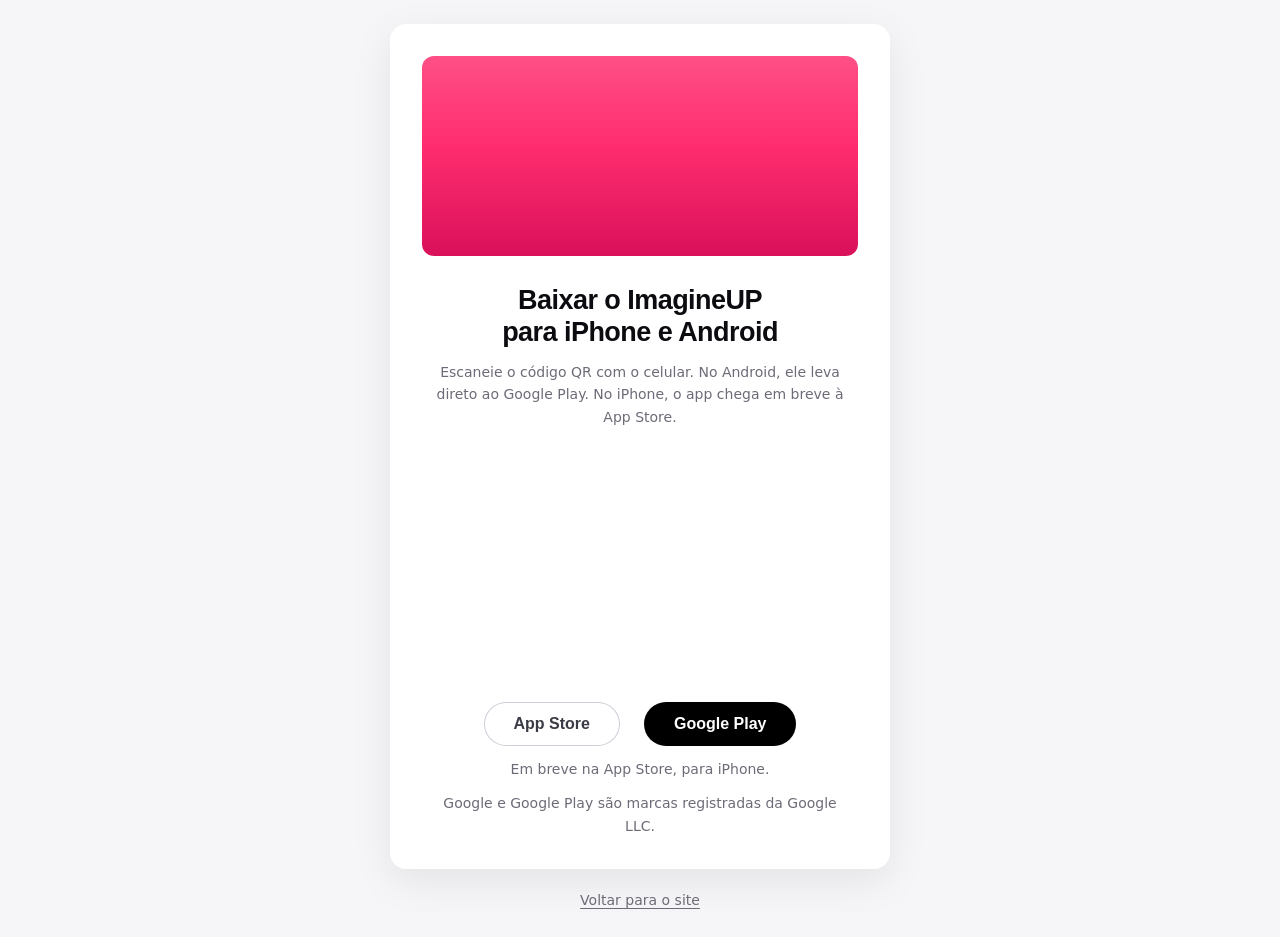
==== commit ee5592aa: "Site: Google Play no ar e login com Google nos textos O app Android já está no Google Play, com o Co" ====
--- a/site/baixar/index.html
+++ b/site/baixar/index.html
@@ -4,7 +4,7 @@
   <meta charset="utf-8">
   <meta name="viewport" content="width=device-width, initial-scale=1">
   <title>Baixar o ImagineUP para iPhone e Android</title>
-  <meta name="description" content="Baixe o ImagineUP, a central de fãs oficial dos artistas da Imagine Music, para iPhone e Android.">
+  <meta name="description" content="Baixe o ImagineUP, a central de fãs oficial dos artistas da Imagine Music, no Google Play para Android. No iPhone, o app chega em breve.">
   <meta name="theme-color" content="#F6F6F8">
   <link rel="icon" href="../assets/favicon.png" type="image/png" sizes="96x96">
   <link rel="apple-touch-icon" href="../apple-touch-icon.png">
@@ -13,7 +13,7 @@
   <meta property="og:site_name" content="ImagineUP">
   <meta property="og:locale" content="pt_BR">
   <meta property="og:title" content="Baixar o ImagineUP para iPhone e Android">
-  <meta property="og:description" content="Baixe o ImagineUP, a central de fãs oficial dos artistas da Imagine Music, para iPhone e Android.">
+  <meta property="og:description" content="Baixe o ImagineUP, a central de fãs oficial dos artistas da Imagine Music, no Google Play para Android. No iPhone, o app chega em breve.">
   <meta property="og:image" content="https://imagineup-painel.vercel.app/assets/compartilhar.jpg">
   <meta property="og:image:width" content="1200">
   <meta property="og:image:height" content="630">
@@ -28,38 +28,35 @@
     <section class="download-card">
       <div class="download-banner" aria-hidden="true"><span class="seta"></span></div>
       <h1>Baixar o ImagineUP para iPhone e Android</h1>
-      <p>Escaneie o código QR com o celular. Assim que o app chegar às lojas, este mesmo código leva direto para o download.</p>
+      <p id="instrucao-qr">Escaneie o código QR com o celular. No Android, ele leva direto ao Google Play. No iPhone, o app chega em breve à App Store.</p>
       <div id="convite" class="download-convite" hidden>
         <p class="download-convite-titulo">Seu código de convite</p>
         <p id="convite-codigo" class="download-convite-codigo"></p>
         <button type="button" id="convite-copiar" class="download-convite-copiar">Copiar código</button>
-        <p class="download-convite-dica">Ao criar sua conta no app, digite este código no campo “Código de convite”.</p>
+        <p class="download-convite-dica">Ao criar sua conta no app, toque em “Tenho um código de convite” e digite este código. Se você entrar com o Google, no Android, o app pede o código logo depois de criar a conta.</p>
         <p id="convite-aviso" class="download-convite-aviso" role="status"></p>
       </div>
       <div id="qr" class="download-qr" role="img" aria-label="Código QR que abre esta página no celular"></div>
+      <!-- só texto, sem os ícones das lojas: como imagem, as regras do Google Play só aceitam o selo oficial -->
       <div class="loja-pills">
-        <a class="loja-pill" data-loja="ios">
-          <svg viewBox="0 0 24 24" fill="#fff" aria-hidden="true"><path d="M12.152 6.896c-.948 0-2.415-1.078-3.96-1.04-2.04.027-3.91 1.183-4.961 3.014-2.117 3.675-.546 9.103 1.519 12.09 1.013 1.454 2.208 3.09 3.792 3.039 1.52-.065 2.09-.987 3.935-.987 1.831 0 2.35.987 3.96.948 1.637-.026 2.676-1.48 3.676-2.948 1.156-1.688 1.636-3.325 1.662-3.415-.039-.013-3.182-1.221-3.22-4.857-.026-3.04 2.48-4.494 2.597-4.559-1.429-2.09-3.623-2.324-4.39-2.376-2-.156-3.675 1.09-4.61 1.09zM15.53 3.83c.843-1.012 1.4-2.427 1.245-3.83-1.207.052-2.662.805-3.532 1.818-.78.896-1.454 2.338-1.273 3.714 1.338.104 2.715-.688 3.559-1.701"/></svg>
-          App Store
-        </a>
-        <a class="loja-pill" data-loja="android">
-          <svg viewBox="0 0 24 24" aria-hidden="true"><path fill="#4285F4" d="M1.337.924a1.486 1.486 0 0 0-.112.568v21.017c0 .217.045.419.124.6l11.155-11.087L1.337.924z"/><path fill="#34A853" d="M13.544 10.989l3.258-3.238L3.45.195a1.466 1.466 0 0 0-.946-.179l11.04 10.973z"/><path fill="#EA4335" d="M13.544 13.056l-11 10.933c.298.036.612-.016.906-.183l13.324-7.54-3.23-3.21z"/><path fill="#FBBC04" d="M22.018 13.298l-3.919 2.218-3.515-3.493 3.543-3.521 3.891 2.202a1.49 1.49 0 0 1 0 2.594z"/></svg>
-          Google Play
-        </a>
+        <a class="loja-pill" data-loja="ios">App Store</a>
+        <a class="loja-pill" data-loja="android" href="https://play.google.com/store/apps/details?id=br.com.imaginegroup.imagineup">Google Play</a>
       </div>
-      <p id="nota-lojas" class="download-nota">Em breve na App Store e no Google Play.</p>
+      <p id="nota-lojas" class="download-nota">Em breve na App Store, para iPhone.</p>
+      <p class="download-nota">Google e Google Play são marcas registradas da Google LLC.</p>
     </section>
     <a class="download-voltar" href="../">Voltar para o site</a>
   </main>
 
   <script src="../assets/qrcode.min.js"></script>
   <script>
-    // Links das lojas: preencher quando o app for publicado. Com eles preenchidos,
-    // quem abre esta página (ou escaneia o QR) no celular vai direto para a loja
-    // certa, e os botões passam a funcionar.
+    // Links das lojas (o da App Store entra quando o app chegar ao iPhone).
+    // Com o link preenchido, quem abre esta página (ou escaneia o QR) naquele
+    // celular vai direto para a loja, menos quando o link traz um código de
+    // convite (?ref), e o botão da loja passa a funcionar.
     const LOJAS = {
       ios: '',
-      android: '',
+      android: 'https://play.google.com/store/apps/details?id=br.com.imaginegroup.imagineup',
     };
 
     // O código de convite que veio no link (?ref=), como o app e o servidor
@@ -72,13 +69,16 @@
       return /^[A-Za-z0-9_]{3,64}$/.test(compacto) ? compacto.toUpperCase() : null;
     }
 
-    // Os links de post, artista, agenda e fã-clube que o app compartilha caem
-    // aqui (site/vercel.json) até o app abrir direto pelo domínio. Sem o app
-    // aberto pelo link, quem chega precisa ver o código para digitar no
-    // cadastro, senão o convite se perde.
+    // Os links de post, artista e agenda que o app compartilha (e, quando o
+    // fã-clube entrar, os de fã-clube) caem aqui (site/vercel.json) até o app
+    // abrir direto pelo domínio. Sem o app aberto pelo link, quem chega precisa
+    // ver o código para digitar no cadastro, senão o convite se perde.
     function mostrarConvite(codigo) {
       document.getElementById('convite-codigo').textContent = codigo;
       document.getElementById('convite').hidden = false;
+      // Com o código, o QR abre esta página no celular, e não a loja.
+      document.getElementById('instrucao-qr').textContent =
+        'Escaneie o código QR para abrir esta página no celular, já com o código de convite.';
       const aviso = document.getElementById('convite-aviso');
       document.getElementById('convite-copiar').addEventListener('click', () => {
         if (!navigator.clipboard) { aviso.textContent = 'Selecione o código acima para copiar.'; return; }
--- a/site/assets/site.css
+++ b/site/assets/site.css
@@ -913,6 +913,7 @@
   font: 800 clamp(32px, 5vw, 50px) / 1.05 Sora, Manrope, sans-serif;
   letter-spacing: -0.035em;
   color: var(--ink);
+  text-wrap: balance;
 }
 
 .download p {
@@ -931,35 +932,42 @@
   list-style: none;
 }
 
-/* mesmo desenho dos selos oficiais: ícone da loja à esquerda, texto ao lado */
-.stores li {
-  display: flex;
-  align-items: center;
-  gap: 12px;
-  min-width: 204px;
-  padding: 11px 20px 11px 16px;
-  border-radius: 14px;
+/* Só texto, sem os ícones nem o desenho dos selos oficiais: como imagem, as
+   regras do Google Play só aceitam o selo oficial. A loja que já tem o app é
+   um link; a que ainda não tem fica só contornada, sem cara de botão. */
+.store-badge {
+  display: inline-block;
+  padding: 14px 28px;
+  border: 1px solid var(--dark);
+  border-radius: 999px;
   background: var(--dark);
   color: rgba(255, 255, 255, 0.72);
-  font-size: 12px;
-  line-height: 1.3;
-  text-align: left;
-}
-
-.stores li span {
-  display: flex;
-  flex-direction: column;
-}
-
-.stores li strong {
+  font: 700 16px/1.2 Manrope, sans-serif;
+  text-decoration: none;
+}
+
+.store-badge strong {
   color: #fff;
-  font: 700 18px/1.2 Sora, Manrope, sans-serif;
-}
-
-.store-icon {
-  flex: none;
-  width: 26px;
-  height: 26px;
+}
+
+a.store-badge:hover {
+  border-color: #1f1f24;
+  background: #1f1f24;
+  color: rgba(255, 255, 255, 0.72);
+}
+
+a.store-badge:focus-visible {
+  border-radius: 999px;
+}
+
+.store-badge--em-breve {
+  border-color: #cfcfd8;
+  background: transparent;
+  color: var(--ink-2);
+}
+
+.store-badge--em-breve strong {
+  color: var(--ink);
 }
 
 /* Documentos */
@@ -1611,19 +1619,18 @@
   background: #1f1f24;
 }
 
-.loja-pill svg {
-  flex: none;
-  width: 20px;
-  height: 20px;
-}
-
-/* sem link da loja (antes da publicação) o botão fica só como indicação */
+/* sem link da loja (antes da publicação) o botão fica só como indicação,
+   contornado como o "Em breve" da página inicial */
 .loja-pill:not([href]) {
   cursor: default;
+  background: transparent;
+  color: var(--ink-2);
+  box-shadow: inset 0 0 0 1px #cfcfd8;
 }
 
 .loja-pill:not([href]):hover {
-  background: #000;
+  background: transparent;
+  color: var(--ink-2);
 }
 
 .download-nota {
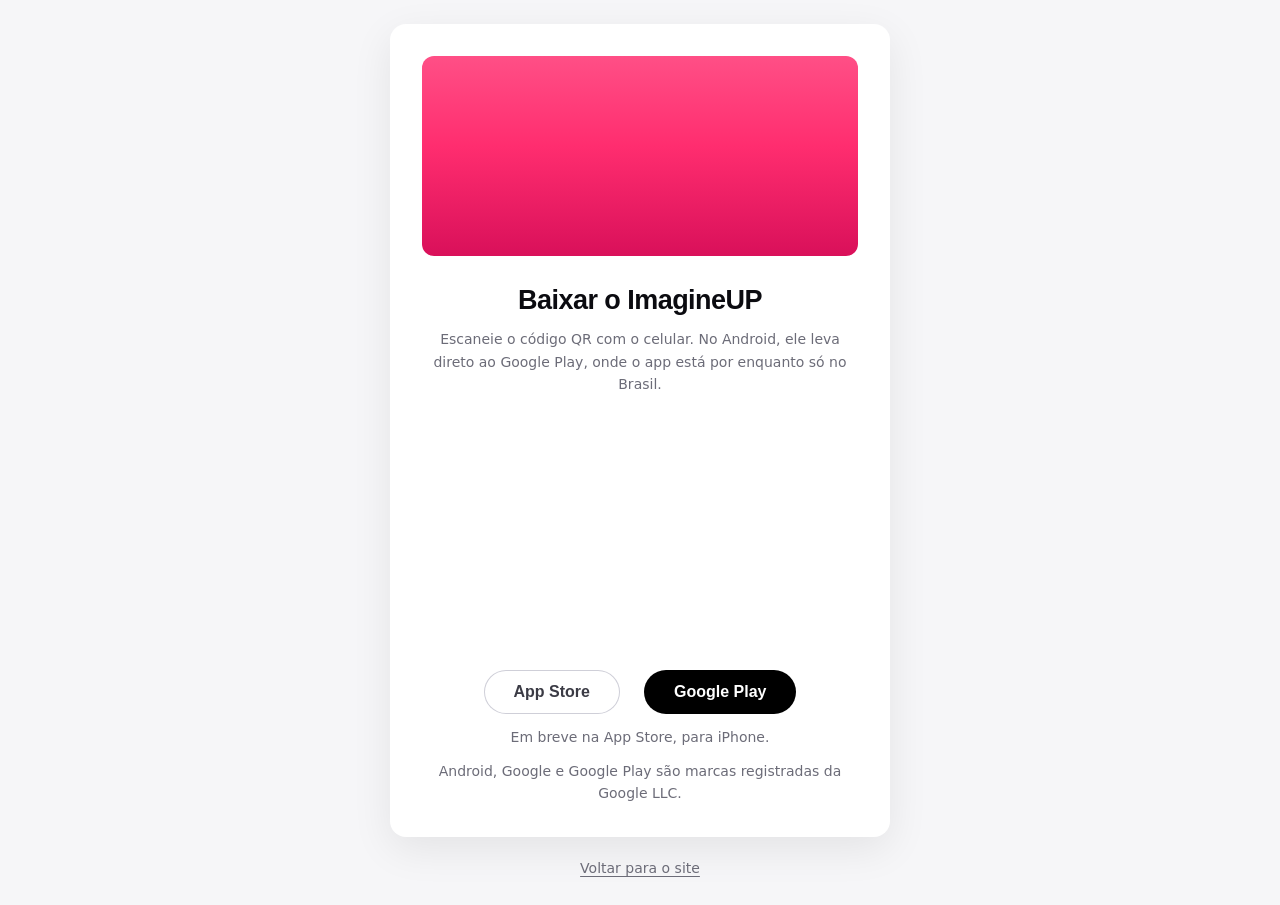
==== commit 30460866: "Site: o login com Google como o Firebase faz e os ajustes da revisão Com email do Gmail, o Firebase " ====
--- a/site/baixar/index.html
+++ b/site/baixar/index.html
@@ -3,7 +3,7 @@
 <head>
   <meta charset="utf-8">
   <meta name="viewport" content="width=device-width, initial-scale=1">
-  <title>Baixar o ImagineUP para iPhone e Android</title>
+  <title>Baixar o ImagineUP</title>
   <meta name="description" content="Baixe o ImagineUP, a central de fãs oficial dos artistas da Imagine Music, no Google Play para Android. No iPhone, o app chega em breve.">
   <meta name="theme-color" content="#F6F6F8">
   <link rel="icon" href="../assets/favicon.png" type="image/png" sizes="96x96">
@@ -12,7 +12,7 @@
   <meta property="og:type" content="website">
   <meta property="og:site_name" content="ImagineUP">
   <meta property="og:locale" content="pt_BR">
-  <meta property="og:title" content="Baixar o ImagineUP para iPhone e Android">
+  <meta property="og:title" content="Baixar o ImagineUP">
   <meta property="og:description" content="Baixe o ImagineUP, a central de fãs oficial dos artistas da Imagine Music, no Google Play para Android. No iPhone, o app chega em breve.">
   <meta property="og:image" content="https://imagineup-painel.vercel.app/assets/compartilhar.jpg">
   <meta property="og:image:width" content="1200">
@@ -27,13 +27,13 @@
   <main class="baixar">
     <section class="download-card">
       <div class="download-banner" aria-hidden="true"><span class="seta"></span></div>
-      <h1>Baixar o ImagineUP para iPhone e Android</h1>
-      <p id="instrucao-qr">Escaneie o código QR com o celular. No Android, ele leva direto ao Google Play. No iPhone, o app chega em breve à App Store.</p>
+      <h1>Baixar o ImagineUP</h1>
+      <p id="instrucao-qr">Escaneie o código QR com o celular. No Android, ele leva direto ao Google Play, onde o app está por enquanto só no Brasil.</p>
       <div id="convite" class="download-convite" hidden>
         <p class="download-convite-titulo">Seu código de convite</p>
         <p id="convite-codigo" class="download-convite-codigo"></p>
         <button type="button" id="convite-copiar" class="download-convite-copiar">Copiar código</button>
-        <p class="download-convite-dica">Ao criar sua conta no app, toque em “Tenho um código de convite” e digite este código. Se você entrar com o Google, no Android, o app pede o código logo depois de criar a conta.</p>
+        <p class="download-convite-dica">Ao criar sua conta no app, na pergunta do nome, toque em “Tenho um código de convite” e digite este código. Se você entrar com o Google, no Android, o app pede o código logo depois de criar a conta: digite nessa hora, porque a pergunta não volta se o app fechar.</p>
         <p id="convite-aviso" class="download-convite-aviso" role="status"></p>
       </div>
       <div id="qr" class="download-qr" role="img" aria-label="Código QR que abre esta página no celular"></div>
@@ -43,7 +43,7 @@
         <a class="loja-pill" data-loja="android" href="https://play.google.com/store/apps/details?id=br.com.imaginegroup.imagineup">Google Play</a>
       </div>
       <p id="nota-lojas" class="download-nota">Em breve na App Store, para iPhone.</p>
-      <p class="download-nota">Google e Google Play são marcas registradas da Google LLC.</p>
+      <p class="download-nota">Android, Google e Google Play são marcas registradas da Google LLC.</p>
     </section>
     <a class="download-voltar" href="../">Voltar para o site</a>
   </main>
--- a/site/assets/site.css
+++ b/site/assets/site.css
@@ -956,7 +956,8 @@
   color: rgba(255, 255, 255, 0.72);
 }
 
-a.store-badge:focus-visible {
+a.store-badge:focus-visible,
+.loja-pill:focus-visible {
   border-radius: 999px;
 }
 
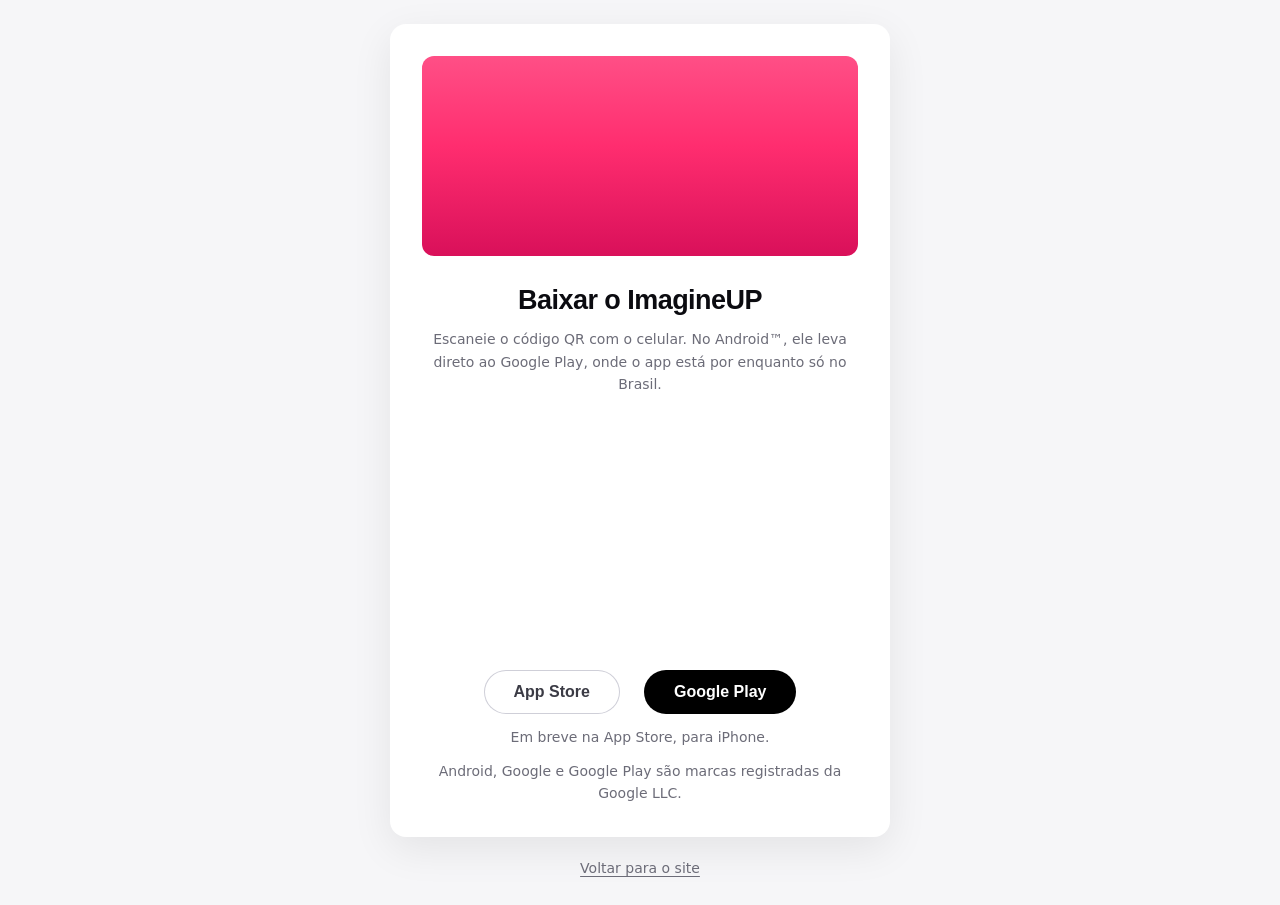
==== commit 767c4b3a: "Site: o link do Convidar abre a Baixar e os ajustes da segunda revisão O link da tela Convidar (/?re" ====
--- a/site/baixar/index.html
+++ b/site/baixar/index.html
@@ -28,12 +28,12 @@
     <section class="download-card">
       <div class="download-banner" aria-hidden="true"><span class="seta"></span></div>
       <h1>Baixar o ImagineUP</h1>
-      <p id="instrucao-qr">Escaneie o código QR com o celular. No Android, ele leva direto ao Google Play, onde o app está por enquanto só no Brasil.</p>
+      <p id="instrucao-qr">Escaneie o código QR com o celular. No Android™, ele leva direto ao Google Play, onde o app está por enquanto só no Brasil.</p>
       <div id="convite" class="download-convite" hidden>
         <p class="download-convite-titulo">Seu código de convite</p>
         <p id="convite-codigo" class="download-convite-codigo"></p>
         <button type="button" id="convite-copiar" class="download-convite-copiar">Copiar código</button>
-        <p class="download-convite-dica">Ao criar sua conta no app, na pergunta do nome, toque em “Tenho um código de convite” e digite este código. Se você entrar com o Google, no Android, o app pede o código logo depois de criar a conta: digite nessa hora, porque a pergunta não volta se o app fechar.</p>
+        <p class="download-convite-dica">Ao criar sua conta no app, na pergunta do nome, toque em “Tenho um código de convite” e digite este código. Se você entrar com o Google, no Android™, o app pede o código logo depois de criar a conta: digite nessa hora, porque a pergunta não volta se o app fechar.</p>
         <p id="convite-aviso" class="download-convite-aviso" role="status"></p>
       </div>
       <div id="qr" class="download-qr" role="img" aria-label="Código QR que abre esta página no celular"></div>
@@ -69,10 +69,11 @@
       return /^[A-Za-z0-9_]{3,64}$/.test(compacto) ? compacto.toUpperCase() : null;
     }
 
-    // Os links de post, artista e agenda que o app compartilha (e, quando o
-    // fã-clube entrar, os de fã-clube) caem aqui (site/vercel.json) até o app
-    // abrir direto pelo domínio. Sem o app aberto pelo link, quem chega precisa
-    // ver o código para digitar no cadastro, senão o convite se perde.
+    // O link do Convidar (/?ref=) e os de post, artista e agenda que o app
+    // compartilha (e, quando o fã-clube entrar, os de fã-clube) caem aqui
+    // (site/vercel.json) até o app abrir direto pelo domínio. Sem o app aberto
+    // pelo link, quem chega precisa ver o código para digitar no cadastro,
+    // senão o convite se perde.
     function mostrarConvite(codigo) {
       document.getElementById('convite-codigo').textContent = codigo;
       document.getElementById('convite').hidden = false;
@@ -104,7 +105,10 @@
       for (const botao of document.querySelectorAll('.loja-pill')) {
         const link = LOJAS[botao.dataset.loja];
         if (link) botao.href = link;
-        else botao.setAttribute('aria-disabled', 'true');
+        else {
+          botao.setAttribute('role', 'link');
+          botao.setAttribute('aria-disabled', 'true');
+        }
       }
       if (LOJAS.ios && LOJAS.android) document.getElementById('nota-lojas').hidden = true;
 
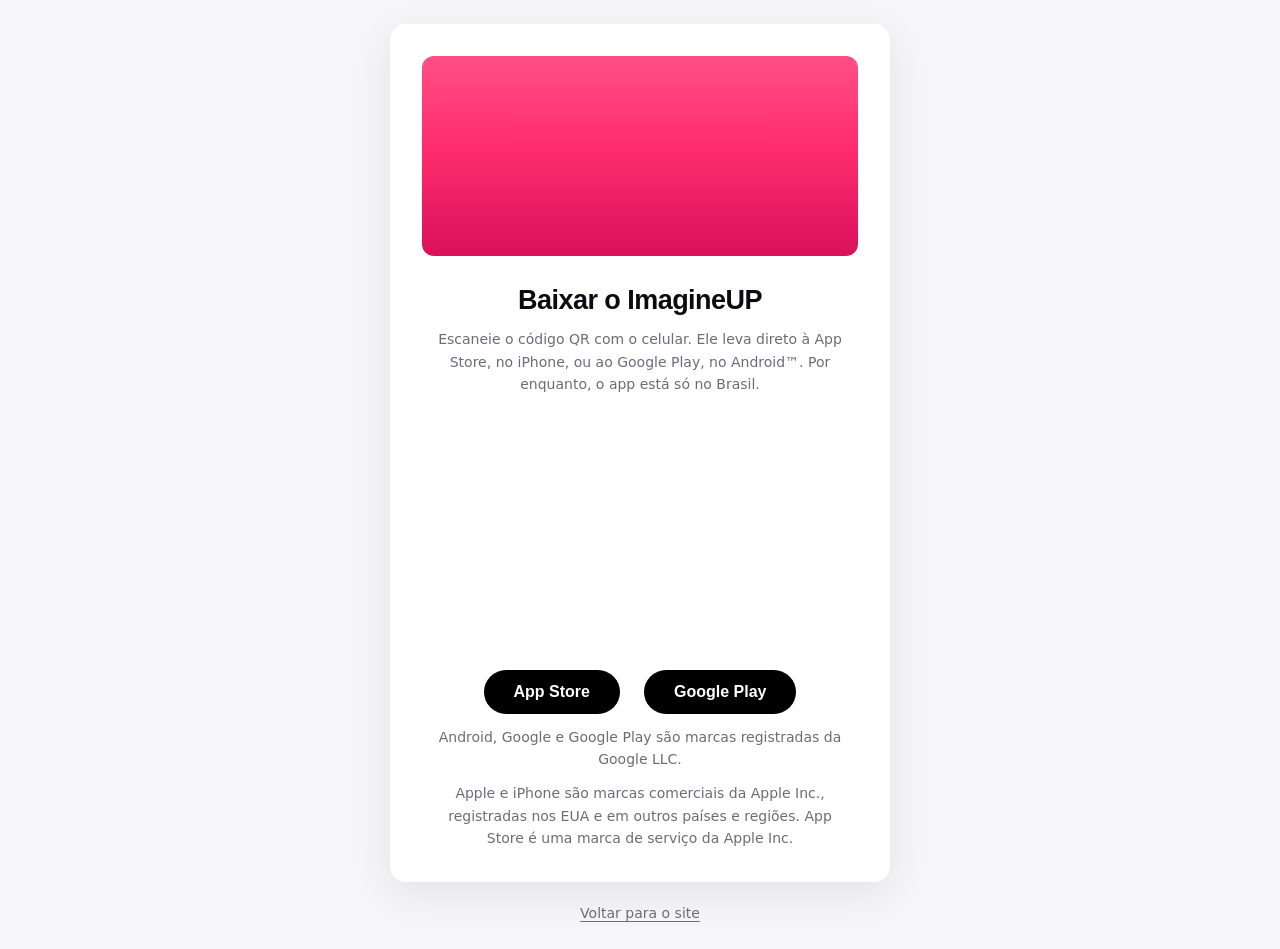
==== commit 519b00e0: "Site: App Store no ar e o caminho do iPhone para quem entra com o Google O link da App Store entra n" ====
--- a/site/baixar/index.html
+++ b/site/baixar/index.html
@@ -4,7 +4,7 @@
   <meta charset="utf-8">
   <meta name="viewport" content="width=device-width, initial-scale=1">
   <title>Baixar o ImagineUP</title>
-  <meta name="description" content="Baixe o ImagineUP, a central de fãs oficial dos artistas da Imagine Music, no Google Play para Android. No iPhone, o app chega em breve.">
+  <meta name="description" content="Baixe o ImagineUP, a central de fãs oficial dos artistas da Imagine Music, na App Store para iPhone e no Google Play para Android.">
   <meta name="theme-color" content="#F6F6F8">
   <link rel="icon" href="../assets/favicon.png" type="image/png" sizes="96x96">
   <link rel="apple-touch-icon" href="../apple-touch-icon.png">
@@ -13,7 +13,7 @@
   <meta property="og:site_name" content="ImagineUP">
   <meta property="og:locale" content="pt_BR">
   <meta property="og:title" content="Baixar o ImagineUP">
-  <meta property="og:description" content="Baixe o ImagineUP, a central de fãs oficial dos artistas da Imagine Music, no Google Play para Android. No iPhone, o app chega em breve.">
+  <meta property="og:description" content="Baixe o ImagineUP, a central de fãs oficial dos artistas da Imagine Music, na App Store para iPhone e no Google Play para Android.">
   <meta property="og:image" content="https://imagineup-painel.vercel.app/assets/compartilhar.jpg">
   <meta property="og:image:width" content="1200">
   <meta property="og:image:height" content="630">
@@ -28,7 +28,7 @@
     <section class="download-card">
       <div class="download-banner" aria-hidden="true"><span class="seta"></span></div>
       <h1>Baixar o ImagineUP</h1>
-      <p id="instrucao-qr">Escaneie o código QR com o celular. No Android™, ele leva direto ao Google Play, onde o app está por enquanto só no Brasil.</p>
+      <p id="instrucao-qr">Escaneie o código QR com o celular. Ele leva direto à App Store, no iPhone, ou ao Google Play, no Android™. Por enquanto, o app está só no Brasil.</p>
       <div id="convite" class="download-convite" hidden>
         <p class="download-convite-titulo">Seu código de convite</p>
         <p id="convite-codigo" class="download-convite-codigo"></p>
@@ -37,25 +37,24 @@
         <p id="convite-aviso" class="download-convite-aviso" role="status"></p>
       </div>
       <div id="qr" class="download-qr" role="img" aria-label="Código QR que abre esta página no celular"></div>
-      <!-- só texto, sem os ícones das lojas: como imagem, as regras do Google Play só aceitam o selo oficial -->
+      <!-- só texto, sem os ícones das lojas: como imagem, as regras do Google Play e da Apple só aceitam o selo oficial -->
       <div class="loja-pills">
-        <a class="loja-pill" data-loja="ios">App Store</a>
+        <a class="loja-pill" data-loja="ios" href="https://apps.apple.com/br/app/imagineup/id6838384976">App Store</a>
         <a class="loja-pill" data-loja="android" href="https://play.google.com/store/apps/details?id=br.com.imaginegroup.imagineup">Google Play</a>
       </div>
-      <p id="nota-lojas" class="download-nota">Em breve na App Store, para iPhone.</p>
       <p class="download-nota">Android, Google e Google Play são marcas registradas da Google LLC.</p>
+      <p class="download-nota">Apple e iPhone são marcas comerciais da Apple Inc., registradas nos EUA e em outros países e regiões. App Store é uma marca de serviço da Apple Inc.</p>
     </section>
     <a class="download-voltar" href="../">Voltar para o site</a>
   </main>
 
   <script src="../assets/qrcode.min.js"></script>
   <script>
-    // Links das lojas (o da App Store entra quando o app chegar ao iPhone).
-    // Com o link preenchido, quem abre esta página (ou escaneia o QR) naquele
-    // celular vai direto para a loja, menos quando o link traz um código de
-    // convite (?ref), e o botão da loja passa a funcionar.
+    // Links das lojas. Quem abre esta página (ou escaneia o QR) no iPhone ou
+    // no Android vai direto para a loja, menos quando o link traz um código
+    // de convite (?ref). Loja sem link fica com o botão desligado.
     const LOJAS = {
-      ios: '',
+      ios: 'https://apps.apple.com/br/app/imagineup/id6838384976',
       android: 'https://play.google.com/store/apps/details?id=br.com.imaginegroup.imagineup',
     };
 
@@ -106,11 +105,11 @@
         const link = LOJAS[botao.dataset.loja];
         if (link) botao.href = link;
         else {
+          botao.removeAttribute('href');
           botao.setAttribute('role', 'link');
           botao.setAttribute('aria-disabled', 'true');
         }
       }
-      if (LOJAS.ios && LOJAS.android) document.getElementById('nota-lojas').hidden = true;
 
       // O QR aponta para esta própria página, então vale em qualquer domínio
       // em que o site for publicado. Com o código, ele vai junto para o celular.
--- a/site/assets/site.css
+++ b/site/assets/site.css
@@ -933,8 +933,8 @@
 }
 
 /* Só texto, sem os ícones nem o desenho dos selos oficiais: como imagem, as
-   regras do Google Play só aceitam o selo oficial. A loja que já tem o app é
-   um link; a que ainda não tem fica só contornada, sem cara de botão. */
+   regras do Google Play e da Apple só aceitam o selo oficial. As duas lojas
+   são links. */
 .store-badge {
   display: inline-block;
   padding: 14px 28px;
@@ -959,16 +959,6 @@
 a.store-badge:focus-visible,
 .loja-pill:focus-visible {
   border-radius: 999px;
-}
-
-.store-badge--em-breve {
-  border-color: #cfcfd8;
-  background: transparent;
-  color: var(--ink-2);
-}
-
-.store-badge--em-breve strong {
-  color: var(--ink);
 }
 
 /* Documentos */
@@ -1620,8 +1610,8 @@
   background: #1f1f24;
 }
 
-/* sem link da loja (antes da publicação) o botão fica só como indicação,
-   contornado como o "Em breve" da página inicial */
+/* loja sem link: o script da Baixar tira o href e marca o botão como
+   desligado, e ele fica só contornado, como indicação */
 .loja-pill:not([href]) {
   cursor: default;
   background: transparent;
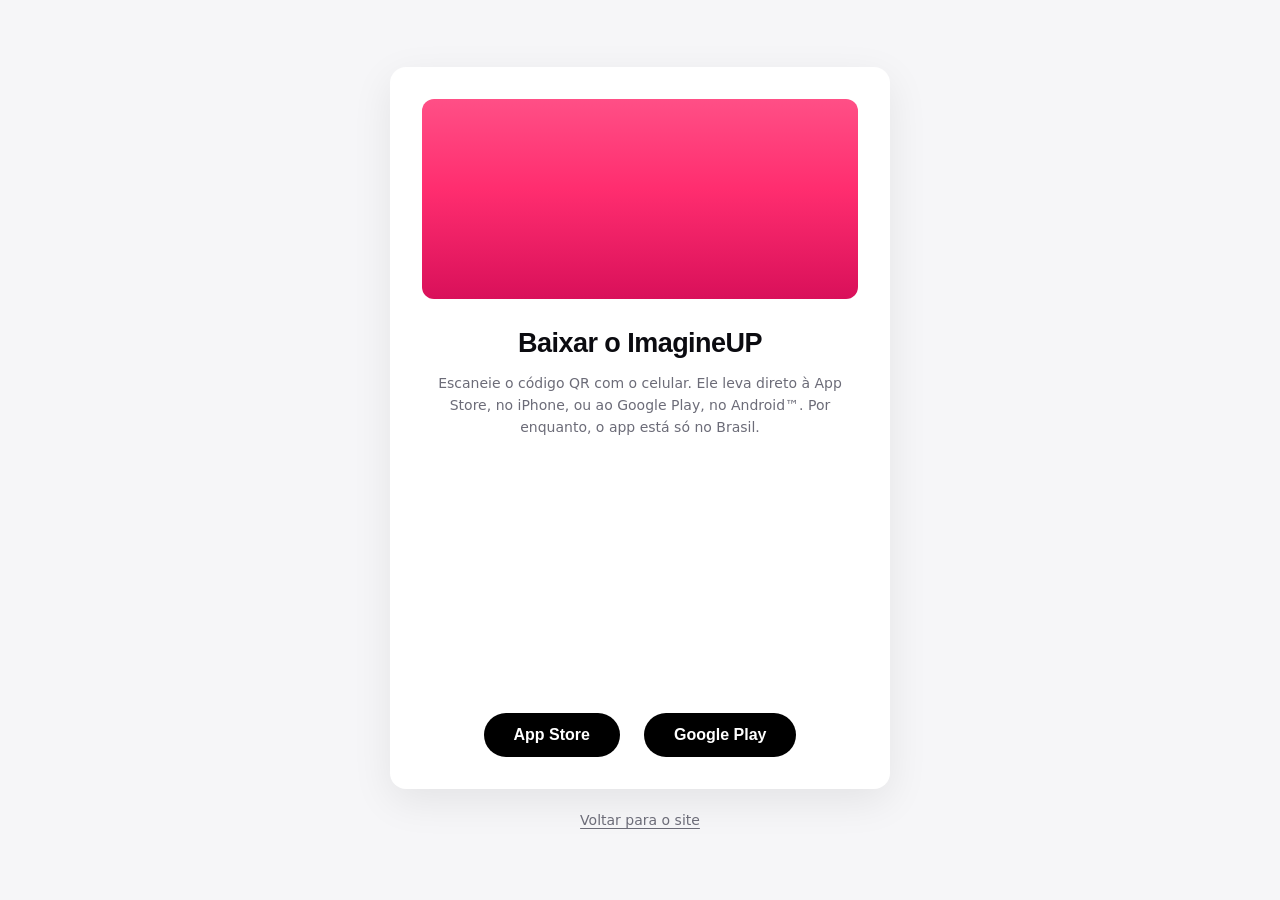
==== commit 808fa526: "Site: a Baixar cita os Ajustes para o código e sai das notas de marca - A dica do código de convite " ====
--- a/site/baixar/index.html
+++ b/site/baixar/index.html
@@ -29,11 +29,15 @@
       <div class="download-banner" aria-hidden="true"><span class="seta"></span></div>
       <h1>Baixar o ImagineUP</h1>
       <p id="instrucao-qr">Escaneie o código QR com o celular. Ele leva direto à App Store, no iPhone, ou ao Google Play, no Android™. Por enquanto, o app está só no Brasil.</p>
+      <div id="abrir" class="download-abrir" hidden>
+        <p class="download-abrir-titulo">Já tem o ImagineUP?</p>
+        <a id="abrir-link" class="btn">Abrir no app</a>
+      </div>
       <div id="convite" class="download-convite" hidden>
         <p class="download-convite-titulo">Seu código de convite</p>
         <p id="convite-codigo" class="download-convite-codigo"></p>
         <button type="button" id="convite-copiar" class="download-convite-copiar">Copiar código</button>
-        <p class="download-convite-dica">Ao criar sua conta no app, na pergunta do nome, toque em “Tenho um código de convite” e digite este código. Se você entrar com o Google, no Android™, o app pede o código logo depois de criar a conta: digite nessa hora, porque a pergunta não volta se o app fechar.</p>
+        <p class="download-convite-dica">Ao criar sua conta no app, na pergunta do nome, toque em “Tenho um código de convite” e digite este código. Se você entrar com o Google, no Android™, ou com a Apple, no iPhone, o app pede o código logo depois de criar a conta. Se pular essa pergunta, dá para digitar o código depois, nos 7 primeiros dias da conta: toque em Perfil, na engrenagem Ajustes e em “Tenho um código de convite”.</p>
         <p id="convite-aviso" class="download-convite-aviso" role="status"></p>
       </div>
       <div id="qr" class="download-qr" role="img" aria-label="Código QR que abre esta página no celular"></div>
@@ -42,8 +46,6 @@
         <a class="loja-pill" data-loja="ios" href="https://apps.apple.com/br/app/imagineup/id6838384976">App Store</a>
         <a class="loja-pill" data-loja="android" href="https://play.google.com/store/apps/details?id=br.com.imaginegroup.imagineup">Google Play</a>
       </div>
-      <p class="download-nota">Android, Google e Google Play são marcas registradas da Google LLC.</p>
-      <p class="download-nota">Apple e iPhone são marcas comerciais da Apple Inc., registradas nos EUA e em outros países e regiões. App Store é uma marca de serviço da Apple Inc.</p>
     </section>
     <a class="download-voltar" href="../">Voltar para o site</a>
   </main>
@@ -68,11 +70,10 @@
       return /^[A-Za-z0-9_]{3,64}$/.test(compacto) ? compacto.toUpperCase() : null;
     }
 
-    // O link do Convidar (/?ref=) e os de post, artista e agenda que o app
-    // compartilha (e, quando o fã-clube entrar, os de fã-clube) caem aqui
-    // (site/vercel.json) até o app abrir direto pelo domínio. Sem o app aberto
-    // pelo link, quem chega precisa ver o código para digitar no cadastro,
-    // senão o convite se perde.
+    // O link do Convidar (/?ref=) e os de post, central, agenda e fã-clube que
+    // o app compartilha caem aqui (site/vercel.json) até o app abrir direto
+    // pelo domínio. Quem ainda não tem o app precisa ver o código para digitar
+    // no cadastro, senão o convite se perde.
     function mostrarConvite(codigo) {
       document.getElementById('convite-codigo').textContent = codigo;
       document.getElementById('convite').hidden = false;
@@ -89,17 +90,51 @@
       });
     }
 
+    // Quem já tem o app abre o link nele pelo esquema imagineup://, com o
+    // código (?ref=), e o app conta a visita para quem convidou (seção 20 da
+    // nota do app). A página do link (post, central, agenda ou fã-clube) chega
+    // no ?abrir=, pelo site/vercel.json. Sem ela, ou fora do formato, vai o
+    // link curto do convite (c/CODIGO), que abre o app no início.
+    const APP = { esquema: 'imagineup', pacoteAndroid: 'br.com.imaginegroup.imagineup' };
+    const PAGINA_DO_APP =
+      /^(?:post\/[A-Za-z0-9_-]{1,128}|artista\/[a-z0-9_]{3,30}|fa-clube\/[A-Za-z0-9_-]{1,128}|agenda)$/;
+
+    function paginaDoApp() {
+      const bruta = new URLSearchParams(location.search).get('abrir');
+      if (!bruta) return null;
+      const pagina = bruta.replace(/^\/+|\/+$/g, '');
+      return PAGINA_DO_APP.test(pagina) ? pagina : null;
+    }
+
+    function linkDoApp(codigo, paginaNoApp, ehAndroid) {
+      const alvo = paginaNoApp
+        ? `${paginaNoApp}?ref=${encodeURIComponent(codigo)}`
+        : `c/${encodeURIComponent(codigo)}`;
+      if (!ehAndroid) return `${APP.esquema}://${alvo}`;
+      // No Android, o intent abre o app e, sem ele instalado, leva ao Google Play.
+      const loja = encodeURIComponent(LOJAS.android);
+      return `intent://${alvo}#Intent;scheme=${APP.esquema};package=${APP.pacoteAndroid};S.browser_fallback_url=${loja};end`;
+    }
+
+    function mostrarAbrirNoApp(codigo, paginaNoApp, ehAndroid) {
+      document.getElementById('abrir-link').href = linkDoApp(codigo, paginaNoApp, ehAndroid);
+      document.getElementById('abrir').hidden = false;
+    }
+
     (() => {
       const codigo = codigoDoConvite();
+      const paginaNoApp = codigo ? paginaDoApp() : null;
       if (codigo) mostrarConvite(codigo);
 
       const ua = navigator.userAgent;
       const ehIOS = /iPhone|iPad|iPod/.test(ua) || (navigator.platform === 'MacIntel' && navigator.maxTouchPoints > 1);
       const ehAndroid = /Android/.test(ua);
       // Com um código no link, a página fica: a pessoa vê o código antes de ir
-      // à loja, e os botões levam a ela.
+      // à loja, e os botões levam a ela. No celular, quem já tem o app abre o
+      // link nele.
       if (!codigo && ehIOS && LOJAS.ios) { location.replace(LOJAS.ios); return; }
       if (!codigo && ehAndroid && LOJAS.android) { location.replace(LOJAS.android); return; }
+      if (codigo && (ehIOS || ehAndroid)) mostrarAbrirNoApp(codigo, paginaNoApp, ehAndroid);
 
       for (const botao of document.querySelectorAll('.loja-pill')) {
         const link = LOJAS[botao.dataset.loja];
@@ -112,9 +147,13 @@
       }
 
       // O QR aponta para esta própria página, então vale em qualquer domínio
-      // em que o site for publicado. Com o código, ele vai junto para o celular.
+      // em que o site for publicado. Com o código, ele vai junto para o
+      // celular, com a página do link no app.
       const pagina = location.href.split('#')[0].split('?')[0];
-      const destino = codigo ? `${pagina}?ref=${encodeURIComponent(codigo)}` : pagina;
+      const busca = new URLSearchParams();
+      if (codigo) busca.set('ref', codigo);
+      if (paginaNoApp) busca.set('abrir', paginaNoApp);
+      const destino = codigo ? `${pagina}?${busca}` : pagina;
       window.QRCode.toString(destino, {
         type: 'svg',
         margin: 0,
--- a/site/assets/site.css
+++ b/site/assets/site.css
@@ -1521,6 +1521,18 @@
   line-height: 1.6;
 }
 
+/* Quem já tem o app abre o link nele: só no celular, com o código (?ref=) */
+.download-abrir {
+  margin: 20px auto 0;
+}
+
+.download-abrir-titulo {
+  margin: 0 0 10px;
+  color: var(--ink-2);
+  font-size: 14px;
+  font-weight: 700;
+}
+
 /* O código de convite, quando a página abre por um link do app (?ref=) */
 .download-convite {
   margin: 20px auto 0;
@@ -1622,12 +1634,6 @@
 .loja-pill:not([href]):hover {
   background: transparent;
   color: var(--ink-2);
-}
-
-.download-nota {
-  margin: 14px 0 0;
-  color: var(--ink-3);
-  font-size: 13px;
 }
 
 .download-voltar {
